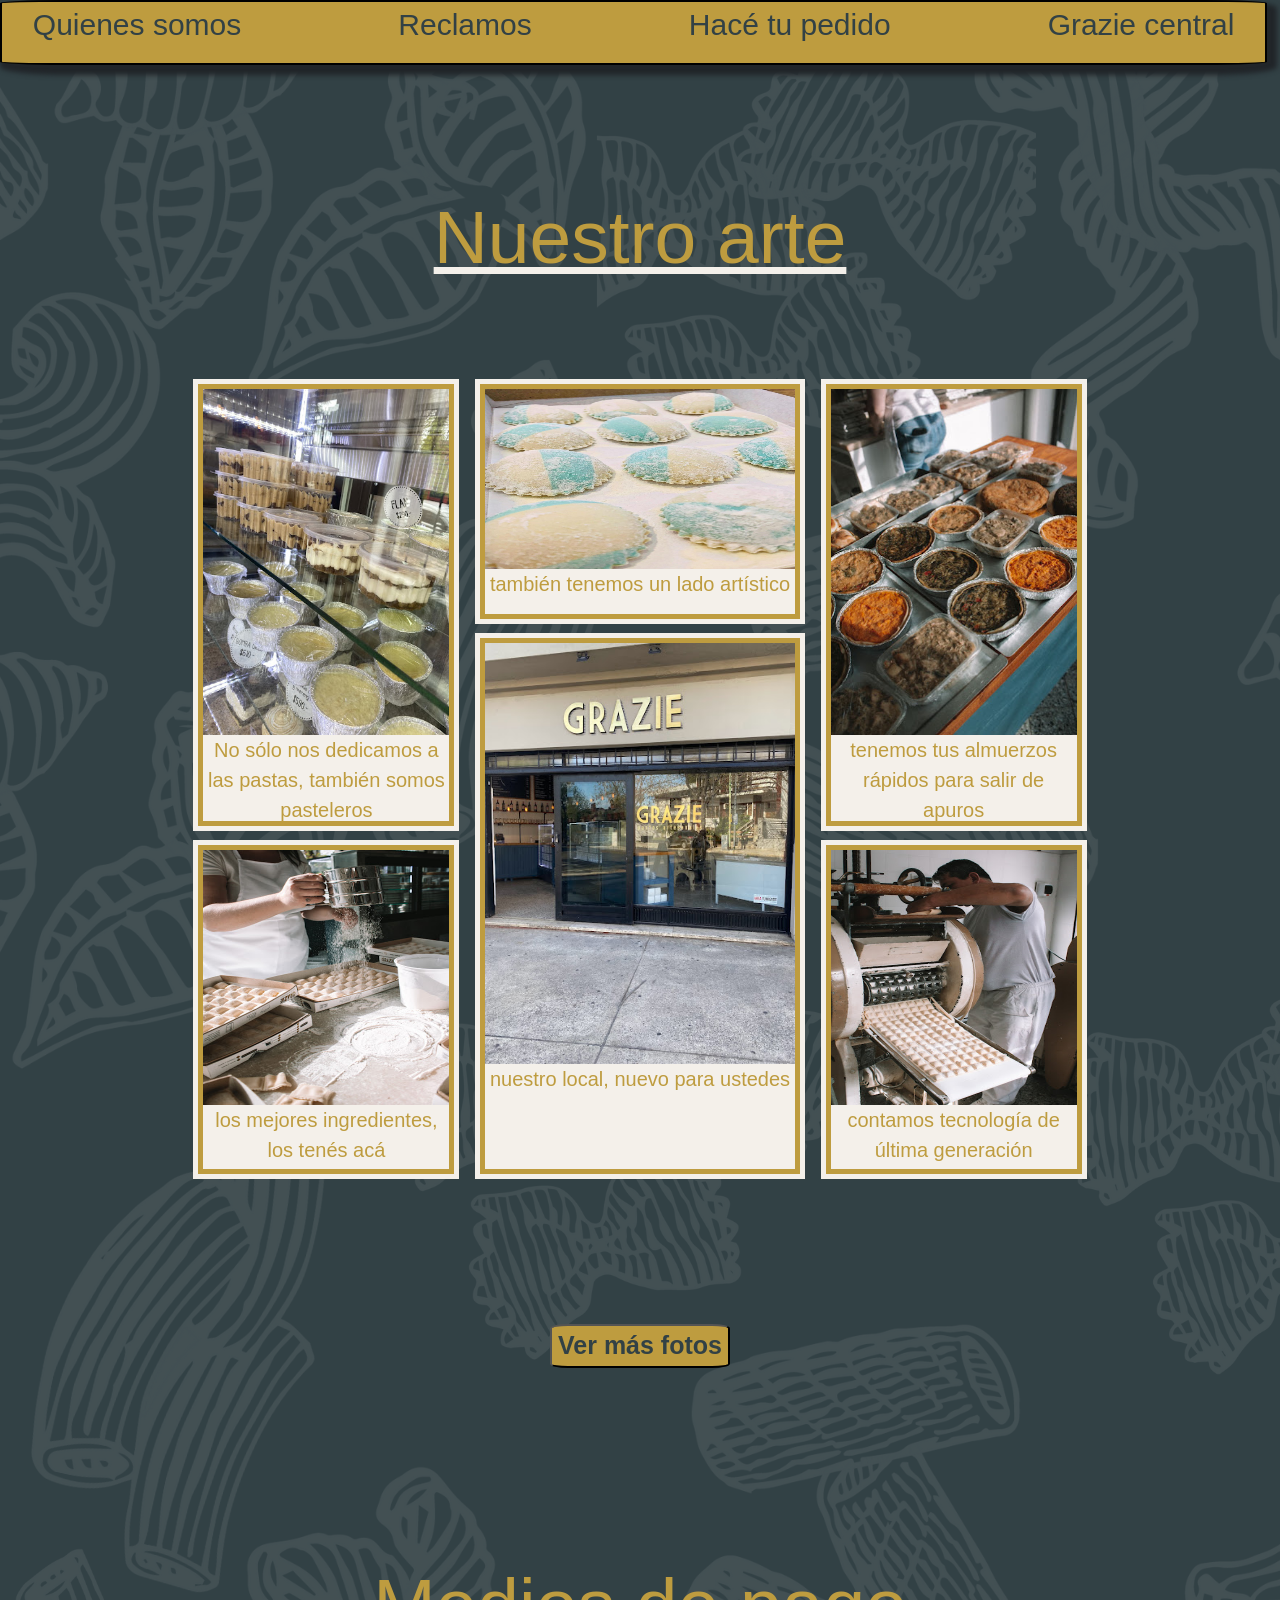
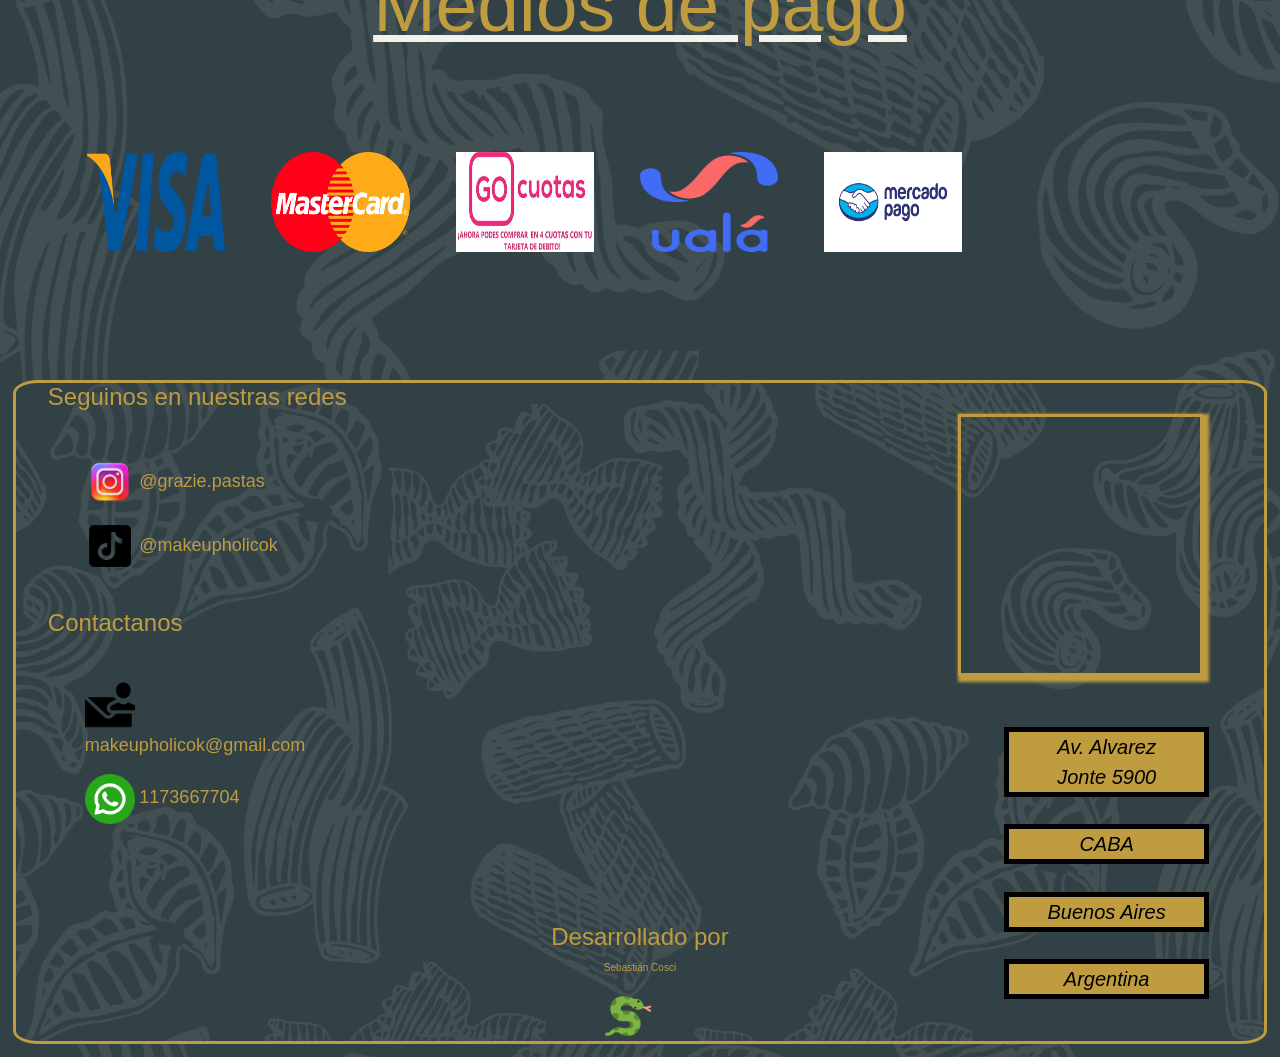
==== pages/galeria-desktop.html @ 0dcc18dc "mi primer repository" ====
<!DOCTYPE html>
<html lang="en">
<head>
    <meta charset="UTF-8">
    <meta http-equiv="X-UA-Compatible" content="IE=edge">
    <meta name="viewport" content="width=device-width, initial-scale=1.0">
    <title>Grazie Pastas - Galería</title>
    <link rel="icon" href="../assets/img/iconos/logo-grazie.png">
    <link href="https://cdn.jsdelivr.net/npm/bootstrap@5.3.0-alpha3/dist/css/bootstrap.min.css" rel="stylesheet" integrity="sha384-KK94CHFLLe+nY2dmCWGMq91rCGa5gtU4mk92HdvYe+M/SXH301p5ILy+dN9+nJOZ" crossorigin="anonymous">
    <link href="https://cdn.jsdelivr.net/npm/bootstrap@5.3.0-alpha3/dist/css/bootstrap.min.css" rel="stylesheet" integrity="sha384-KK94CHFLLe+nY2dmCWGMq91rCGa5gtU4mk92HdvYe+M/SXH301p5ILy+dN9+nJOZ" crossorigin="anonymous">
    <link rel="stylesheet" href="../ccs/style.css">


</head>
<body class="bodygaleria">
  
  <header class="headerindex-quienessomos">
    <nav>
      <ul>
        <li><a href="../index.html">Grazie central</a></li>
        <li><a href="./hace-tu-pedido-desktop.html">Hacé tu pedido</a></li>
        <li><a href="./reclamos-desktop.html">Reclamos</a></li>
        <li><a href="./quienes-somos-desktop.html">Quienes somos</a></li>
      </ul>
    </nav>
  </header> 

  <main class="galeriamain">
    <h1 class="arteh1">Nuestro arte</h1>
    <div class="grid-armado">
      <div class="postres bordegaleria">
        <img class="imggaleria" src="../assets/img/galeria/postres.jpeg" alt="postres">
        <p class="parrafogaleria">No sólo nos dedicamos a las pastas, también somos pasteleros</p>
      </div>
      <div class="raviolonesart bordegaleria">
        <img class="imggaleria" src="../assets/img/galeria/raviolones-galeria.jpg" alt="postres">
        <p class="parrafogaleria">también tenemos un lado artístico</p>
      </div>
      <div class="tartas bordegaleria">
        <img class="imggaleria" src="../assets/img/galeria/tartas.jpg" alt="postres">
        <p class="parrafogaleria">tenemos tus almuerzos rápidos para salir de apuros</p>
      </div>
      <div class="cristian bordegaleria">
        <img class="imggaleria" src="../assets/img/galeria/cristian-tirando-harina.jpeg" alt="postres">
        <p class="parrafogaleria">los mejores ingredientes, los tenés acá</p>
      </div>
      <div class="fabio bordegaleria">
        <img class="imggaleria" src="../assets/img/galeria/fabio-haciendo-pastas.jpeg" alt="postres">
        <p class="parrafogaleria">contamos tecnología de última generación</p>
      </div>
      <div class="grazielocal bordegaleria">
        <img  class="imggaleria" src="../assets/img/galeria/grazie-desde-fuera.jpg" alt="postres">
        <p class="parrafogaleria">nuestro local, nuevo para ustedes</p>
      </div>
    </div>
     
    <div class="centrarbotonfotos">
    <button class="butonverfotos" ><a class="mainruteobotona ancorefotos" href="https://www.instagram.com/grazie.pastas/">Ver más fotos</a></button>
  </div>
  </main>


  <section>  
      
    <h2 class="arteh1">Medios de pago</h2>
      <div class="grid-mediospago">
        <img  class="imgmediospago" src="../assets/img/logos/logo_visa.png" alt="logo_visa"><img class="imgmediospago" src="../assets/img/logos/logo_mastercard.png" alt="logo_mastercard"><img class="imgmediospago" src="../assets/img/logos/logo_gocuotas.png" alt="logo_go_cuotas"><img class="imgmediospago" src="../assets/img/logos/logo_uala.png" alt="logo_uala" ><img class="imgmediospago" src="../assets/img/logos/logo_mp.png" alt="logo mercado pago" >
      </div>

  </section>

  <footer class="footergaleria">       
    <ul>
      <li>
        <h3>Seguinos en nuestras redes</h3>
          <ul class="footerizquierda">
            <li class="li_seguinos_en_nuestras_redes"><a href="https://www.instagram.com/grazie.pastas/"><img src="../assets/img/iconos/icono_instagram.png" alt="icono_instagram" class="imagen_footer"><span>@grazie.pastas</span></a></li>
            <li class="li_seguinos_en_nuestras_redes"><a href="https://www.tiktok.com/@makeupholicok?lang=es"><img src="../assets/img/iconos/icono_tik_tok.png" alt="icono_tiktok" class="imagen_footer"><span>@makeupholicok</span></a></li>
          </ul>
        <h3>Contactanos</h3>
          <ul class="footerizquierda">
            <li class="li_seguinos_en_nuestras_redes"><a href="mailto:makeupholicok@gmail.com?
            subject=pedido20%Gratzie"><img src="../assets/img/iconos/icono_mail.png" alt="icono_mail" class="imagen_footer"><span>makeupholicok@gmail.com</span></a></li>
            <li class="li_seguinos_en_nuestras_redes"><a href="https://wa.me/message/TXIMUOTIRV6LC1"><img src="../assets/img/iconos/logo-whatsapp.png" alt="icono-whatsapp" class="imagen_footer"><span>1173667704</span></a></li>
          </ul>
      </li>

      <li> 
        <iframe src="https://www.google.com/maps/embed?pb=!1m18!1m12!1m3!1d3283.0412452170585!2d-58.518388684404286!3d-34.62839798045311!2m3!1f0!2f0!3f0!3m2!1i1024!2i768!4f13.1!3m3!1m2!1s0x95bcc831a6b6f81d%3A0x15c12f26b835dcab!2sGRAZIE%20Pastas%20y%20comidas%20listas!5e0!3m2!1ses!2sar!4v1679764789126!5m2!1ses!2sar"></iframe>
        <ul class="direccion">
          <li class="footerp"><span><i>Av. Alvarez Jonte 5900</i></span></li>
          <li class="footerp"><i>CABA</i></li>
          <li class="footerp"><i>Buenos Aires</i></li>
          <li class="footerp"><i>Argentina</i></li>
        </ul>
      </li>
    </ul>

   <div class="desarrolladopor">
    <h4>Desarrollado por</h4>
      <p>Sebastián Cosci</p>
      <img class="imagen_footer" src="../assets/img/iconos/icono_desarrollador.png" alt="Sebacab1096">
   </div>
 </footer>
 <script src="https://cdn.jsdelivr.net/npm/bootstrap@5.3.0-alpha3/dist/js/bootstrap.bundle.min.js" integrity="sha384-ENjdO4Dr2bkBIFxQpeoTz1HIcje39Wm4jDKdf19U8gI4ddQ3GYNS7NTKfAdVQSZe" crossorigin="anonymous"></script>
</body>
</html>
---- ccs/style.css ----
/****index******/

/*no entiendo porque me genero un margen de 8px al body... cuando yo en este archivo nunca lo puse... si me puede ayudar profe le agradezco.. le puse margin para que lo sobreescriba*/

body{
  margin: 0% 0% 0% 0%;}

/*estilo de header*/

.headerindex-quienessomos{
  background-color: #BE9C3F;
  border: solid black 2px;
  width: 99%;
  position: fixed;
  border-radius: 5%;
  box-shadow: 5px 5px 5px 5px;
  z-index: 4;}

/*armado barra de navegacion central*/

header nav ul{
  list-style: none;;
  display: flex;
  flex-wrap: wrap;
  flex-direction: row-reverse;
  justify-content: space-evenly;
  gap: 10%;
  padding-inline-start: 0px;}

/*modificación de fuente navegador*/

header nav ul li{
  font-size: 30px;}


/*Modificación botones de navegador*/

header nav ul li a{
  text-decoration: none;
  font-family: 'Trebuchet MS', 'Lucida Sans Unicode', 'Lucida Grande', 'Lucida Sans', Arial, sans-serif;
  color: #324145;}

  header nav ul li a:hover{
    color: #f4f0ea;}

/*fondo del logo grazie y hace tu pedido*/

.mainindex{
  background-image: url(../assets/img/fondos/fondo-index-logo-grazie.png);
  background-size:cover;
  height: 100%;
  width: 100%;
  padding-bottom: 1%;}

/*div para poder alinear el logo de marca*/
  
.div-imagen-grazie{
  display: flex;
  flex-direction: row;
  justify-content: center;}

/*logo central de index Grazie*/

.imagen-grazie{
  width: 50%;
  height: 1000px;}

/*div para poder usar flex en el boton de hace tu pedido*/

.botonhacetupedidodiv{
  display: flex;
  justify-content: center;}
      
/*boton de fondo mostaza de hace tu pedido*/

.mainruteoboton {
  background-color: #BE9C3F;
  border-radius: 1cm;
  font-size: 25px;
  box-shadow: 5px 5px 5px 5px;
  font-family: 'Trebuchet MS', 'Lucida Sans Unicode', 'Lucida Grande', 'Lucida Sans', Arial, sans-serif;
  padding: 1% 1% 1% 1%;}

 
/*ancore de toca aqui para hacer tu pedido*/

.mainruteobotona{
  color: #324145;
  text-decoration: none;}

/*div para poder alinear con display el boton de whatsapp*/

.divwhatsapp{  
  display:flex;
  justify-content: left;;}
  
/*boton de fondo mostaza que contiene el ruteo a whatsapp*/

.whatsappboton{
  border-radius: 100%;
  border-color: #f4f0ea;
  border: 1% 1% 1% 1%;
  color: black;
  background-color: #BE9C3F;
  box-shadow: 5px 5px 5px 5px;}

/*ruteo que lleva a whatsapp ancore*/

.maindivwhatsappbuttona{
  text-decoration: none;
  color: black;
  font-family: 'Trebuchet MS', 'Lucida Sans Unicode', 'Lucida Grande', 'Lucida Sans', Arial, sans-serif;
  font-size: 40px;}

/*logo whatsapp dentro de boton*/

.logowhatsapp{
  width: 90px;
  height: 90px;}

/*fondo section nuestras especialidades*/

.sectionnuestrasespecialidades{
 background-image: url(../assets/img/fondos/fondo_index_2.png);
  background-size: cover;}

/*Div para poder usar flex en h1 nuestras especialidades*/

.divnuestrasespecialidades{
  align-items: center;
  justify-content: center;
  display: flex;}

/*Titulo h1 de nuestras especialidades*/

.nuestrasespecialidadesh1{  
  background-color: #324145;
  color: #BE9C3F;
  padding: 0.5% 0.5% 0.5% 0.5%;
  border-radius: 1cm;
  box-shadow: 5px 5px 5px 5px;
  font-size: 50px;
  font-family: 'Trebuchet MS', 'Lucida Sans Unicode', 'Lucida Grande', 'Lucida Sans', Arial, sans-serif;}

/* Div para usar el flex en las listas y que queden espaciadas*/ 


.prod1{
  grid-area: tagl;
  background-image: url(../assets/img/hace-tu-pedido-imagenes/fondo-tagliatelle.png);
  background-size: cover;}

.prod2{
  grid-area: fettuc;
  background-image: url(../assets/img/hace-tu-pedido-imagenes/fondo_fetuccini.png);
  background-size: cover;}

.prod3{
  grid-area: sorren;
  background-image: url(../assets/img/hace-tu-pedido-imagenes/fondo-sorrento.png);
  background-size: cover;}

.prod4{
  grid-area: macch;
  background-image: url(../assets/img/hace-tu-pedido-imagenes/fondo_maccheroni.png);
  background-size: cover;}

.prod5{
  grid-area: gnoc;
  background-image: url(../assets/img/hace-tu-pedido-imagenes/fondo-noquis.png);
  background-size: cover;}

.prod6{
  grid-area: lasg;
  background-image: url(../assets/img/hace-tu-pedido-imagenes/fondo-lasagna.png);
  background-size: cover;}

.prod7{
  grid-area: raviol2;
  background-image: url(../assets/img/hace-tu-pedido-imagenes/fondo-ravioles.png);
  background-size: cover;}

.prod8{
  grid-area: cannel;
  background-image: url(../assets/img/hace-tu-pedido-imagenes/fondo_canelones.png);
  background-size: cover;}

.prod9{
  grid-area: raviol3;
  background-image: url(../assets/img/hace-tu-pedido-imagenes/fondo-raviolone.png);
  background-size: cover;}

.prod10{
  grid-area: fussil;
  background-image: url(../assets/img/hace-tu-pedido-imagenes/fondo_fusilli.png);
  background-size: cover;}

.listasnuestrasespecialidades{
  display:grid;
  grid-template-areas:
  "tagl lasg"
  "fettuc raviol2"
  "sorren cannel"
  "macch raviol3"
  "gnoc fussil";
  column-gap: 10%;
  grid-template-rows: 20% 20% 20% 20% 20%;
  grid-template-columns: 25% 25%;
  justify-content: space-evenly;}


/*cajitas con cada producto de fondo blanca*/

.productesp{
  background-color: #f4f0ea;
  margin: 10%;
  border-radius: 5%;
  box-shadow: black 5px 5px 5px 5px;
  align-items: center;
  text-align: center;}

.spanproductosindex{
  font-family: 'Trebuchet MS', 'Lucida Sans Unicode', 'Lucida Grande', 'Lucida Sans', Arial, sans-serif;
  font-size: 40px;
  color: #f4f0ea;
  -webkit-text-stroke: 2px black;}

/*formato de las imagenes de los recuadros blancos*/

.imgespecialidades{
  border-radius: 100%;
  width: 30%;
  height: 100%;
  margin-left: 5%;}

/*texto de hacemos pastas, debajo de recuadros blancos*/

.hacemospastas{
  font-family: 'Trebuchet MS', 'Lucida Sans Unicode', 'Lucida Grande', 'Lucida Sans', Arial, sans-serif;
  font-size: 32px;
  text-align: center;
  padding-bottom: 100px;
  margin-block-end: 0;}

/*fondo de section hacer pastas como en casa*/

.sectionhacerpastascomoencasa{
  background-image: url(../assets/img/fondos/fideos-de-fondo.png);
  background-size: cover;}

/*div para poder centrar h2 hacer pastas como en casa*/

.divpastascomoencasa{
  display: flex;
  justify-content: center;}

/*h2 hacer pastas como en casa*/

.hacerpastascomoencasah2{
  font-family: 'Trebuchet MS', 'Lucida Sans Unicode', 'Lucida Grande', 'Lucida Sans', Arial, sans-serif;
  font-size: 50px;
  color: #324145;}

/*div para poder usar flex en el texto*/

.divpcomoencasa{
  display: flex;
  justify-content: center;
  align-items: center;
  padding-top: 200px;
  padding-bottom: 200px;}

/*texto h2 de hacer pastas como en casa*/

.pcomoencasa{
  text-align: center;
  color: #324145;
  font-size: 45px;
  width: 50%;
  font-family: 'Trebuchet MS', 'Lucida Sans Unicode', 'Lucida Grande', 'Lucida Sans', Arial, sans-serif;
  border: solid;
  border-color: #324145;
  box-shadow: 3px 3px 3px 3px ;
  background-color: #f4f0ea;}

/*fondo footer*/

footer{
  background-image: url(../assets/img/fondos/fondo-index-logo-grazie.png);
  background-size: cover;
  font-family: 'Trebuchet MS', 'Lucida Sans Unicode', 'Lucida Grande', 'Lucida Sans', Arial, sans-serif;
  color: #BE9C3F;}
  
/*ul creada para poner en bloque los dos sectores (izquierda y derecha) del footer*/

footer ul{
  display: flex;
  justify-content: space-between;}


  /*Titulo de seguinos en nuestras redes y contactanos*/

footer ul li h3 {
  font-size: 24px;}

/*lista para poder sacar el formato de los dos lados, izquierda y derecha*/
  
footer ul{
  list-style: none;
  margin-top: 0%;}

/*formato de iconos de redes sociales*/

.imagen_footer{
  width: 50px;
  height: 50px;
  margin-right: 2%;}

/*Formato a los ancore de las redes sociales*/

footer ul li ul li a{
  text-decoration: none;
  color: #BE9C3F;
  font-family: 'Trebuchet MS', 'Lucida Sans Unicode', 'Lucida Grande', 'Lucida Sans', Arial, sans-serif;
  font-size: 18px;}

/*formato a lista seguinos en nuestras redes, y contactanos para poner en columna ambos li de cada uno*/

.footerizquierda{
  display: flex;
  flex-direction: column;
  padding: 10%;}

/*margenes de listado lado izquierdo footer*/

.li_seguinos_en_nuestras_redes{
  margin: 3%;}



/*ul para agrupar en columna la direccion del footer*/

.direccion{
  display: flex;
  flex-direction: column;
  justify-content: space-evenly;
  margin-top: 10%;}


 
/*direccion del local en footer*/

  .footerp{
  background-color: #BE9C3F;
  color: black;
  font-size: 20px;
  border: solid;
  border-color: black;
  border-width: 5px;
  margin: 5% 5% 5% 5%;
  text-align: center;
  padding-left: 10%;
  padding-right:10%;
  margin-right: 20%;}

/*iframe del mapa del negocio*/

iframe{
  width: 80%;
  height: 50%;
  border-color: #BE9C3F;
  border: solid;
  box-shadow: #BE9C3F 3px 3px 3px 3px;
  margin-top: 10%;}

/*parte de desarrollador*/
  
.desarrolladopor{
  text-align: center;
  font-size: 10px;}



/************hace-tu-pedido************/

/*fondo pagina*/

#bodyhacetupedido{
  background-image: url(../assets/img/fondos/fondo_hace_tu_pedido.png);
  background-size: cover;}

/*agregar padding para que no tape el header fixed*/

.main-hace-tu-pedido{
  padding-top: 5%;}

/*formato buscador producto*/

.search{
  width: 99%;
  border: solid #324145;}

/*div para poder darle formato flex a  boton inicio*/

.botoninicio{
  display: flex;
  flex-direction: column;
  align-items: end;
  margin-top: 2%;}

/*formato boton volver a inicio*/

.volverainiciobuton{
  background-color: #BE9C3F;
  border: none;
  border-radius: 10%;
  margin-bottom: 1%;
  box-shadow: 2px 2px 2px 2px;}

/*formato del texto del boton volver a inicio*/

.avolverainiciobuton{
  text-decoration: none;
  color: #f4f0ea;
  font-family: 'Trebuchet MS', 'Lucida Sans Unicode', 'Lucida Grande', 'Lucida Sans', Arial, sans-serif;
  font-size: 15px;}


.avolverainiciobuton:hover{
    color: #324145;}

/*formato boton ver carrito*/

.vercarrito{
  background-color: #324145;
  padding: 2% 2% 2% 2%;
  border: solid #f4f0ea;
  box-shadow: 2px 2px 2px 2px;
  border-radius: 2%;
  margin-right: 0.1%;
  position: fixed;
  margin-top: 2%;
  z-index: 4;}

/*formato del texto del boton ver carrito*/

.letrascarrito{
  text-decoration: none;
  color: #f4f0ea;
  font-family: 'Trebuchet MS', 'Lucida Sans Unicode', 'Lucida Grande', 'Lucida Sans', Arial, sans-serif;
  font-size: 15px;}

.letrascarrito:hover{
  color: black;}

/*div para dar display center*/

.centrah1-hacetupedido{
  display: flex;
  justify-content: center;}

/*formato del titulo de la categoria*/

.h1-hace-tu-pedido{
  font-size: 75px;
  font-family: "Enriqueta",sans-serif;
  color: #f4f0ea;
  line-height: 180%;
  -webkit-font-smoothing: antialiased;
  text-decoration-line: underline;
  text-decoration-color: #BE9C3F;}


/*formato partes de la tarjeta producto*/

.imagen-gnochi{
  height: 230px;
  width: 100%;}

  
.h3product{
  font-size: 25px;
  text-align: center;
  grid-area: titulopasta;}


.cantidad{
  justify-self: start;
  border: 0px;
  grid-area: cantrelleno;}

.formproducto{
  height: 110px;
  grid-area: cantidadkg;}


/*display grid para ubicar las pastas*/

.gnocchiproducto{
  grid-area: gnocchi;}

.tagliateleproducto{
  grid-area: tagliatele;}

.sorrentinosproducto{
  grid-area: sorrentinos;}

.lasagnaproducto{
  grid-area: lasagna;}

.canelloniproducto{
  grid-area: canelloni;}

.ravioliproducto{
  grid-area: ravioli;}

.ravioloneproducto{
  grid-area: raviolone;}

.macaronsproducto{
  grid-area: macarons;}

.mostacholesproducto{
  grid-area: maccheronni;}

.fetuccineproducto{
  grid-area: fetuccine;}


/*display grid para el cuerpo del body del producto*/

.card-body1{
  display: grid;
  grid-template-areas: 
  "titulopasta"
  "cantidadkg"
  "cantrelleno"
  "botonagregar";
  grid-template-rows: 15% 35% 20% 30%;}

/*armado grid productos*/

.nuestraspastassector{
  display: grid;
  grid-template-areas:
  "tagliatele ravioli raviolone gnocchi sorrentinos"
  "canelloni macarons maccheronni fetuccine lasagna";
  row-gap: 5%;
  justify-content:space-evenly;
  grid-template-rows: 500px 500px;
  height: 1200px;
  margin-left: 2%;}


/*formato de las opciones de la seccion de masa o relleno*/

.inputhacetupedido{
  font-family: "Enriqueta",sans-serif;}


.inputhacetupedido:hover{
  background-color: #BE9C3F;
  opacity: 1px;}



/*formato del redondel del recuadro de cantidad*/

.selector{
  color: #324145;
  background-color: #BE9C3F;
  font-family: 'Trebuchet MS', 'Lucida Sans Unicode', 'Lucida Grande', 'Lucida Sans', Arial, sans-serif;}

  
/*formato a las tarjetas de productos*/

/*ancho de la caja productos*/

.tamprodcaja{
  width: 85%;}

.tipodemasa{
  justify-self: center;
  border:0px;
  font-size: 14px;}


/*div para centrar agregar carrito*/

.centraragregarcarrito{
  display: flex;
  justify-content: center;
  grid-area: botonagregar;}

/*formato boton agregar productos al carrito*/

.agregarcarrito{
  font-family: 'Trebuchet MS', 'Lucida Sans Unicode', 'Lucida Grande', 'Lucida Sans', Arial, sans-serif;
  font-size: 20px;
  color: #f4f0ea;
  background-color: #324145;
  height: 50%;
  justify-self: center;
  align-self: end;
  border-radius: 4%;}

.agregarcarrito:hover{
  color: 20px #f4f0ea;
  box-shadow: 0 0 20px #324145;
  box-shadow: 0 0 50px #324145;
  box-shadow: 0 0 85px #324145;
  box-shadow: 0 0 125px #324145;}




/*formato de las legend en menu desplegable*/

.legend{
  font-size: 20px;
  color: #324145;
  font-family: 'Trebuchet MS', 'Lucida Sans Unicode', 'Lucida Grande', 'Lucida Sans', Arial, sans-serif;
  justify-self: center;
  -webkit-text-stroke: black 0.5px;
  text-decoration-line: underline;
  text-decoration-color: #324145;
  margin-bottom: 5%;}

/*sacar bordes al fieldset de los form*/

.fieldset{
  border: 0;}

/*separarh2*/

.separarh2{
  margin-top: 5%;}


/*formato del menu seleccion masa-relleno*/

.inputhacetupedido{
  color: #324145;
  font-family: 'Trebuchet MS', 'Lucida Sans Unicode', 'Lucida Grande', 'Lucida Sans', Arial, sans-serif;
  font-size: 12px;}

/*armado grid sector pastas*/

.nuestrassalsassector{
  display: grid;
  grid-template-areas:
  "scarparo tuco rosa pesto bolognesa";
  justify-content:space-evenly;
  grid-template-rows: 400px;
  height: 650px;
  margin-left: 2%;}

.cantidad2{
  margin-bottom: 10%;}


/*nombre areas*/


.scarparoprod{
  grid-area: scarparo;}

.tucoprod{
  grid-area: tuco;}

.rosaprod{
  grid-area: rosa;}

.pestoprod{
  grid-area: pesto;}

.bolognesaprod{
  grid-area: bolognesa;}



/*formato flex para centrar boton iniciar compra*/

.sectioninicicarcompra{
  display: flex;
  justify-content: center;
  margin-top: 10%;}

/*iniciar compra button final de pagina*/

.iniciarcomprabuton{
  background-color: #BE9C3F;
  border-radius: 2px;
  box-shadow: 3px 3px 3px 3px;
  font-size: 35px;
  font-family: 'Trebuchet MS', 'Lucida Sans Unicode', 'Lucida Grande', 'Lucida Sans', Arial, sans-serif;
  margin-bottom: 3%;}

.iniciarcomprabuton:hover{
  background-color: #324145;}

/*formato texto iniciar compra*/

.textoiniciarcompra{
  text-decoration: none;
  color: black;}


/******reclamos****/

/*fondo del body*/

.bodyreclamos{
  background-image: url(../assets/img/fondos/fondo_hace_tu_pedido.png);}

/*ubicacion del section*/

.sectionreclamo{
  display: flex;
  justify-content: end;}

/*margen carrito para no tapar header*/

.margincarrito{
  margin-top: 15%;}

/*centrar items de importante*/

.importante-reclamo{
  display: flex;
  flex-direction: column;
  align-items: center;
  margin-top: 10%;}

/*formato del texto importante*/

.textoimportante{
  font-family: "Enriqueta",sans-serif ;
  font-size: 20px;
  color: #f4f0ea;}

/*formato del formulario*/

.formularioreclamo{
  font-family:  "Enriqueta",sans-serif;
  color: #f4f0ea;
  font-size: 20px;
  display: flex;
  flex-direction: column;
  align-items: center;
  margin-top: 5%;}

/*borde del formulario*/

.fieldset2{
  border: none;
  width: 70%;}


/*formato del legend completa tus datos*/

.completardatos{
  text-align: center;
  text-decoration: underline double #BE9C3F;
  font-size: 45px;
  margin-bottom: 5%;}

/*formato de los titulos del form*/

.formulariolabel{
  text-decoration: underline  #324145;
  font-size: 30px;}

/*formato de area relleno form*/

.tamañoforminput{
  width: 100%;
  height: 25px;}

.tamañoforminput2{
    width: 100%;
    height: 200px;}

/****galeria****/


.bodygaleria{
  background-image: url(../assets/img/fondos/fondo-index-logo-grazie.png);}

/*margenh1 arte*/

.arteh1{
  font-family: 'Trebuchet MS', 'Lucida Sans Unicode', 'Lucida Grande', 'Lucida Sans', Arial, sans-serif ;
  font-size: 45px;
  color: #BE9C3F;
  padding-top: 15%;
  text-align: center;
  margin-bottom: 8%;
  text-decoration: underline solid #f4f0ea;
  font-size: 75px;}

/*armado grid*/

.grid-armado{
  display: grid;
  grid-template-areas:
  "postres ravio tartas"
  "postres grazielocal tartas"
  "cristian grazielocal fabio";
  grid-template-rows: 25% 20% 35%;
  grid-template-columns: 20% 25% 20%;
  row-gap: 2%;
  column-gap: 2%;
  justify-content: center;}
  
/*nombres de los grid*/

.postres{
  grid-area: postres;}

.raviolonesart{
  grid-area: ravio;}

.tartas{
  grid-area: tartas;}

.cristian{
  grid-area: cristian;}

.fabio{
  grid-area: fabio;}

.grazielocal{
  grid-area: grazielocal;}

/*formato imagenes de la galeria*/

.imggaleria{
  width: 100%;
  height: 80%;
}

/*parrafo de las imagenes*/

.parrafogaleria{
  font-family: "Enriqueta",sans-serif;
  font-size: 20px;
  color: #BE9C3F;
  text-align: center;}

/*bordes y formato de los div de cada foto y p*/

.bordegaleria{
  border: #BE9C3F solid 5px;
  outline: solid 5px #f4f0ea;
  background-color: #f4f0ea;}

/*formato de las imagenes medios pago div*/

.grid-mediospago{
  margin-left: 5%;
  margin-right: 5%;
  margin-bottom: 10%;}


/*formato img medios pago*/

.imgmediospago{
  width:12%;
  height:100px;
  margin-left: 2%;
  margin-right: 2%;}

/*variacion footer galeria*/

.footergaleria{
  margin: 1% 1% 1% 1%;
  border: #BE9C3F solid;
  border: 5px 5px 5px 5px;
  border-radius: 2%;}

/*formato buton  a ver fotos*/

.centrarbotonfotos{
  display: flex;
  justify-content: center;  }


.butonverfotos{
  background-color: #BE9C3F;
  justify-self: center;
  border-radius: 10%;}

.butonverfotos:hover{
  background-color: #f4f0ea;}

/*formato ancore adicional a ver fotos*/

.ancorefotos{
  font-family: "Enriqueta",sans-serif;
  font-weight: bold;
  font-size: 25px;
  color: #324145;}

/****quienes-somos****/

.bodyquienes-somos{
  background-image: url(../assets/img/fondos/fondo-index-logo-grazie.png);}


/*formato grid al main*/

.grid-main{
  display: grid;
  grid-template-areas: 
  "imagen titulo"
  "imagen parrafo";
  grid-template-rows: 30% 70%;
  grid-template-columns: 30% 70%;
  margin-left: 3%;
  margin-right: 3%;}


/*formato nosotros h1*/

.nosotrosh1{
  color: #BE9C3F;
  font-family: Arial, Helvetica, sans-serif;
  text-align: center;
  font-size: 55px;
  grid-area: titulo;}

/*formato pnostros*/

.parrafonostros{
  text-align: justify;
  color: #BE9C3F;
  font-family: 'Trebuchet MS', 'Lucida Sans Unicode', 'Lucida Grande', 'Lucida Sans', Arial, sans-serif;
  font-size: 25px;
  grid-area: parrafo;
  border-width: 5px;
  border-style: solid;
  border-color: #BE9C3F;
  padding: 0% 1% 0% 2%;}

/*formato imgpnosotros*/

.imgparrafo{
  width: 80%;
  height: 80%;
  grid-area: imagen;
  align-self: center;}

/*formato de las 4 imagenes*/

.grid-section-fotos{
  display: grid;
  grid-template-areas:
  "img1 img2 img3 img4";
  grid-template-columns: 20% 20% 20% 20%;
  justify-content: space-evenly;
  margin-left: 5%;
  margin-top: 10%;
  margin-right: 5%;}

.imgdenosotros{
  border: #BE9C3F solid 5px;
  outline: solid 5px #f4f0ea;
  width: 80%;
  height: 100%;}

.img1{
  grid-area: img1;}

.img2{
  grid-area: img2;}
  
.img3{
  grid-area: img3;}

.img4{
  grid-area: img4;}
  

/*parte queres trabajar con nosotros*/

.section2quienes{
  margin-top: 10%;
  display: flex;
  flex-direction: column;
  align-items: center;
  margin-bottom: 10%;}


.trabnos{
  font-family: 'Trebuchet MS', 'Lucida Sans Unicode', 'Lucida Grande', 'Lucida Sans', Arial, sans-serif;
  color: black;
  font-size: 25px;
  text-decoration: underline black solid;}

.enviarcv{
  color: #BE9C3F;
  margin-top: 1%;
  font-family: 'Trebuchet MS', 'Lucida Sans Unicode', 'Lucida Grande', 'Lucida Sans', Arial, sans-serif;
  font-size: 20px;
  text-decoration: none;}

.enviarcv:hover{
  color: #f4f0ea;}

.imgmail{
  width: 50px;
  height: 50px;
  margin-top: 1%;}

/*parte responsive del index y generales*/


@media (max-width: 480px) {

/****index****/

/*formato footer*/


footer ul li h3{
  font-size: 10px;}

.li_seguinos_en_nuestras_redes{
  font-size: 7px;}

.flexiframe{
  display: flex;
  justify-content: end;
  margin-right: 10%;}

/*parte del logo*/

.imagen-grazie{
  width: 75%;
  height: 100%;}

/*parte de hace tu pedido*/ 

.botonhacetupedidodiv{
  padding: 0.5% 0.5% 0.5% 0.5%;}

.mainruteobotona{
  font-size: 14px;}

/*parte boton whatsapp*/

.divwhatsapp{
  margin-bottom: 2%;}

.logowhatsapp{
  width: 20px;
  height: 20px;}

footer ul {
  padding-inline-start: 2%;}

.footerp{
  font-size: 10px;
  border-width: 2px;}

.desarrolladopor{
  font-size: 7px;}

/*nuestras especialidades sector*/

.nuestrasespecialidadesh1{
  font-size: 30px;}

.listasnuestrasespecialidades{
  display:grid;
  grid-template-areas:
  "tagl"
  "lasg"
  "fettuc"
  "raviol2"
  "sorren"
  "cannel"
  "macch"
  "raviol3"
  "gnoc"
  "fussil";
  grid-template-rows: 10% 10% 10% 10% 10% 10% 10% 10% 10% 10%;
  grid-template-columns: 50% ;
  justify-content: center;}

.spanproductosindex{
  font-size: 20px;}


.hacemospastas{
  font-size: 15px;}


/*sector de pastas como en casa*/

.hacerpastascomoencasah2{
  font-size: 30px;}

.divpcomoencasa{
  padding-top: 2%;}

.pcomoencasa{
  font-size: 20px;}


/****reclamos****/

header nav ul li{
  font-size: 12px;}

.letrascarrito{
  font-size: 8px;}

.imgreclamocarrito{
  width: 10px;
  height: 10px;}

.h1-hace-tu-pedido{
  font-size: 26px;}

.textoimportante{
  font-size: 14px;
  margin: 0% 20% 0% 20%;
  text-align: justify;}

.vercarrito{
  box-shadow: 0.5px 0.5px 0.5px 0.5px;}

.completardatos{
  font-size: 20px;}

.formulariolabel{
  font-size: 14px;}

.tamañoforminput{
  height:20px;}

.tamañoforminput2{
  height: 60px;}

.max300{
  font-size: 10px;}

.iniciarcomprabuton{
  font-size: 20px;}

.spanfooter{
  font-size: 8px;}

.imagen_footer{
  width: 10px;
  height: 10px;}

iframe{
  width: 100px;
  height: 100px;}



}
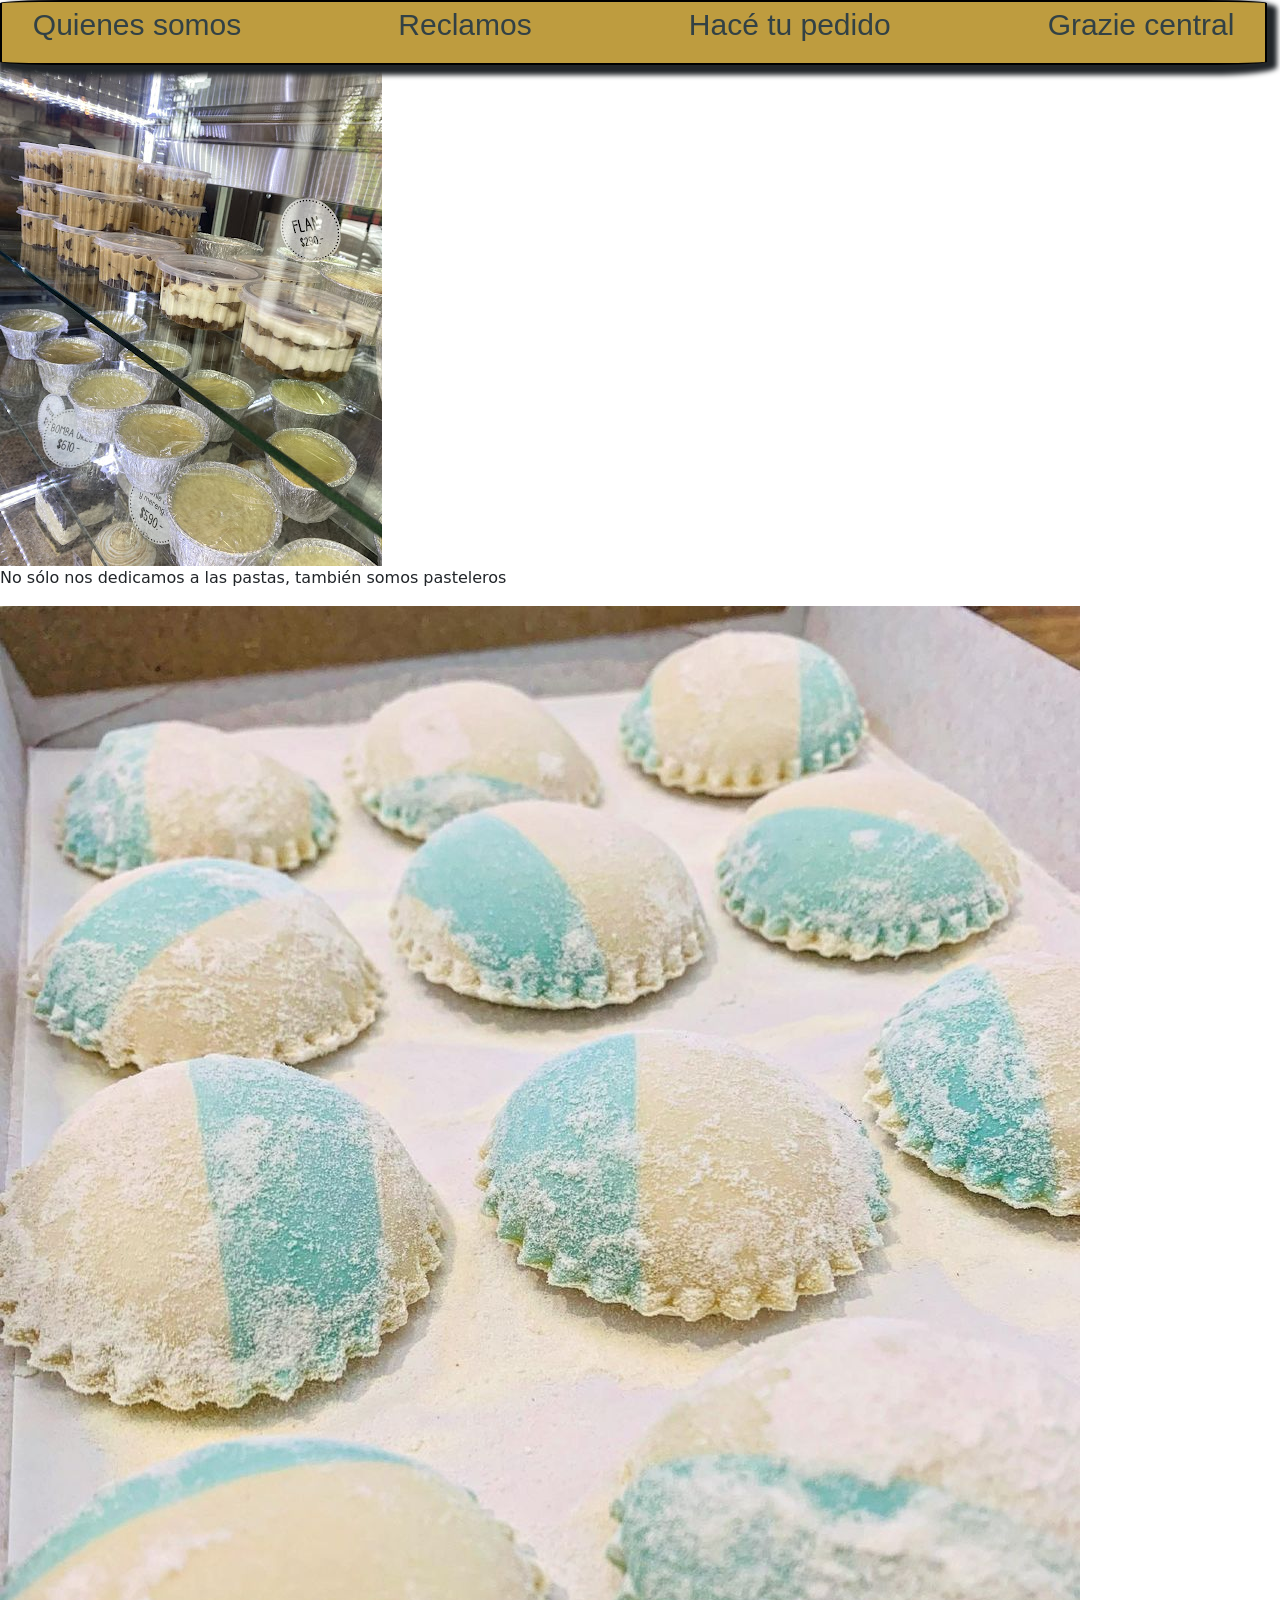
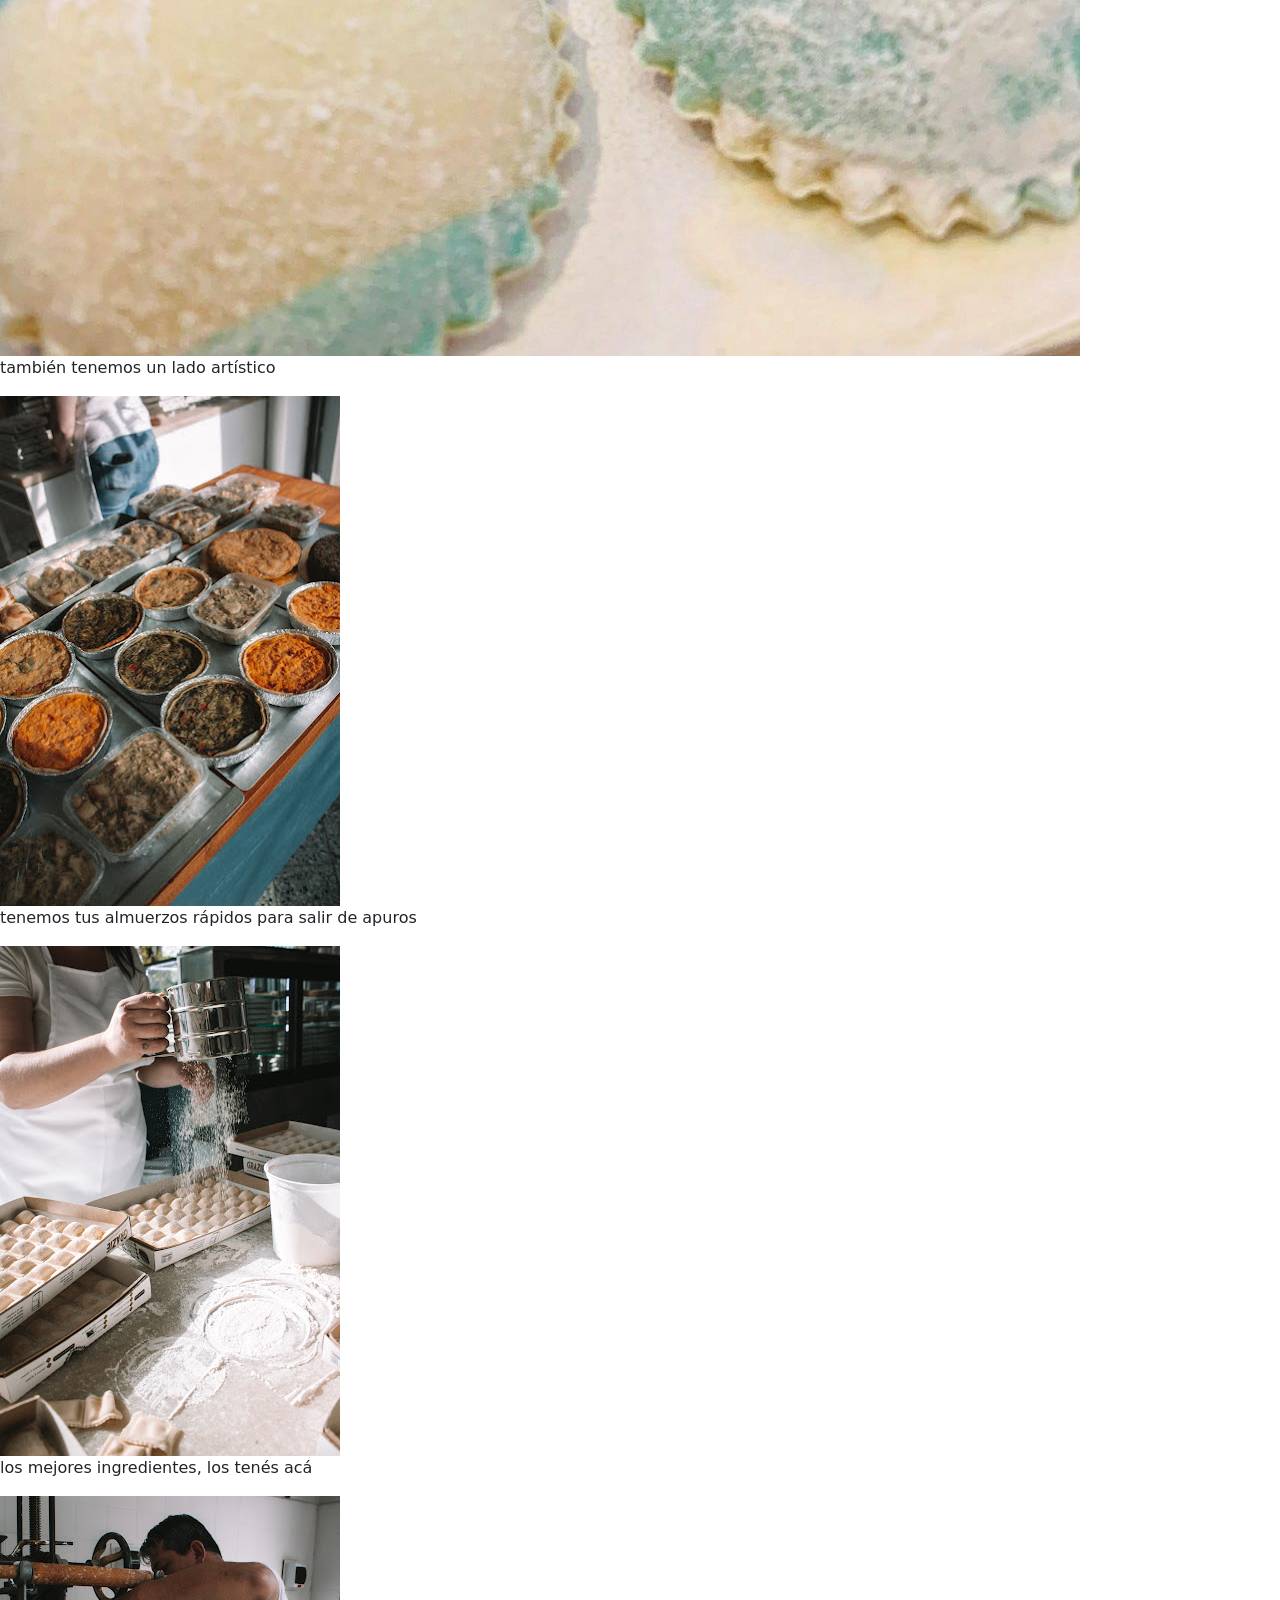
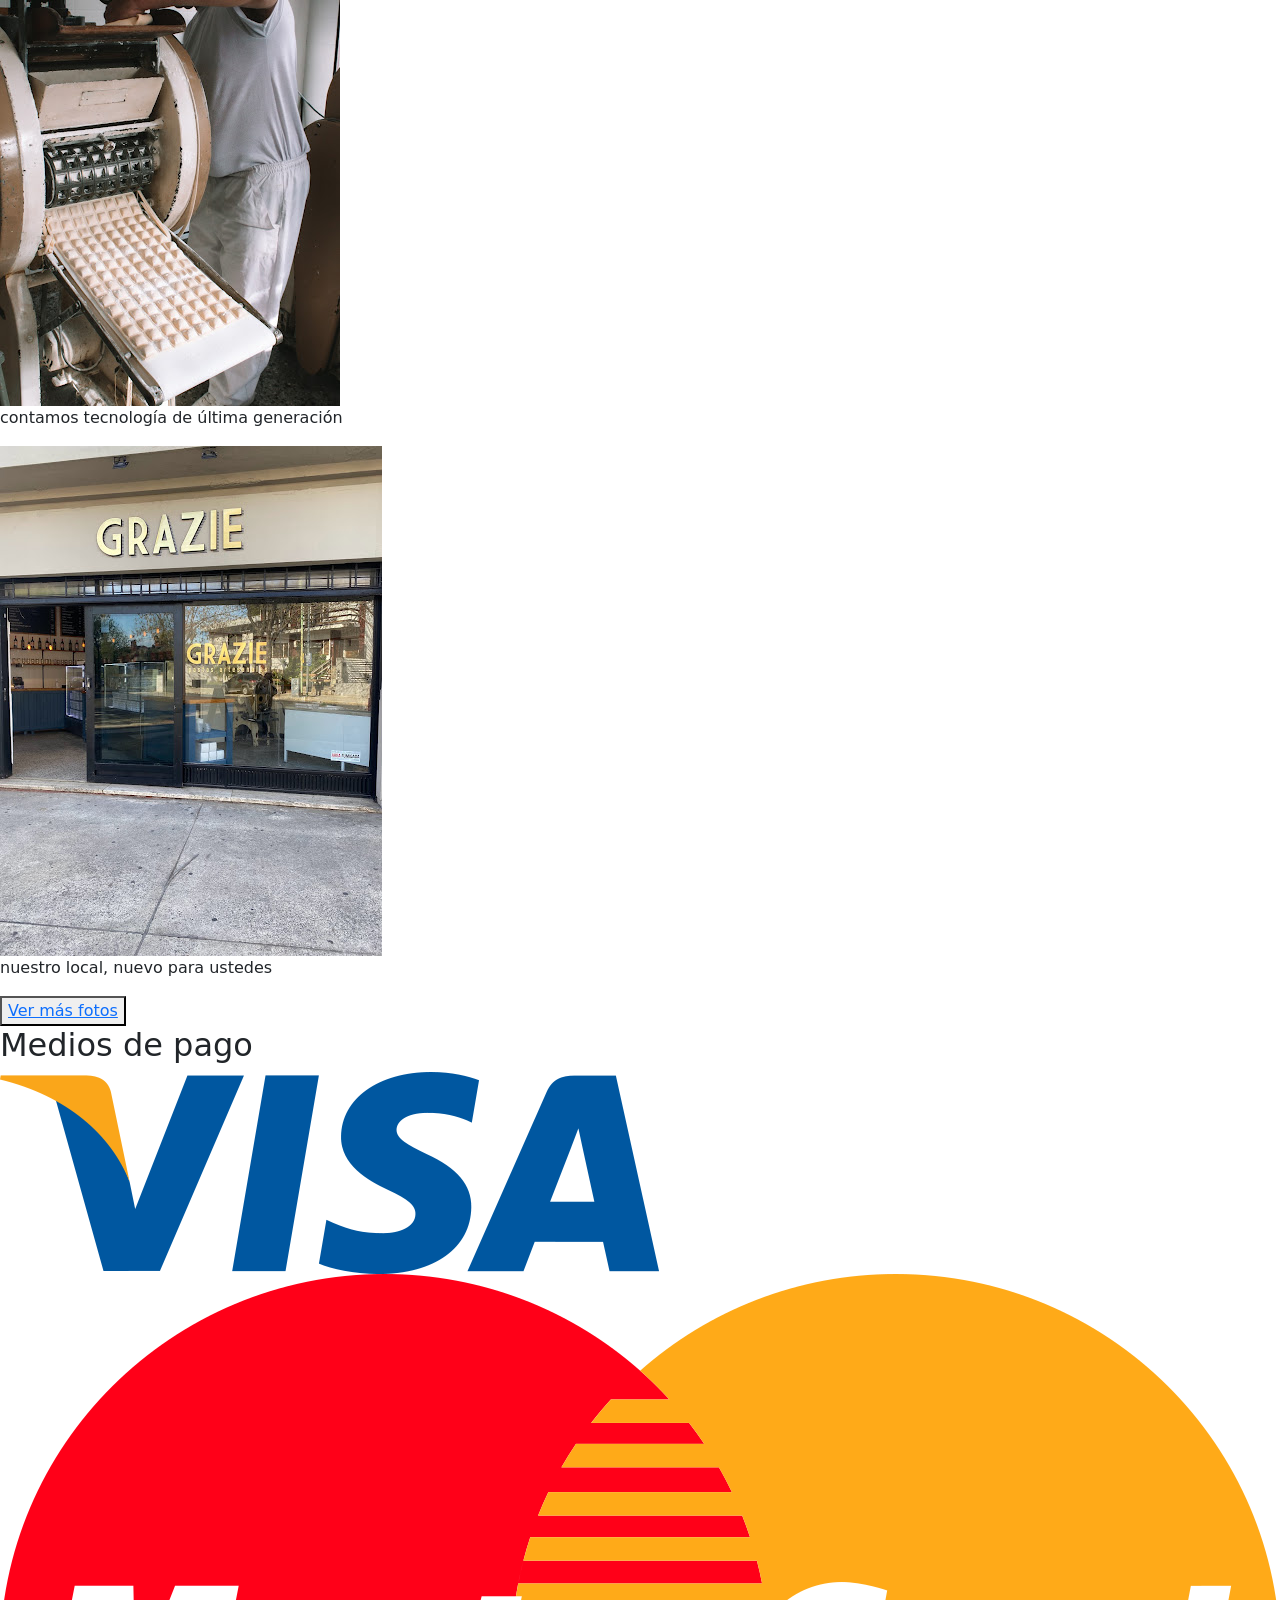
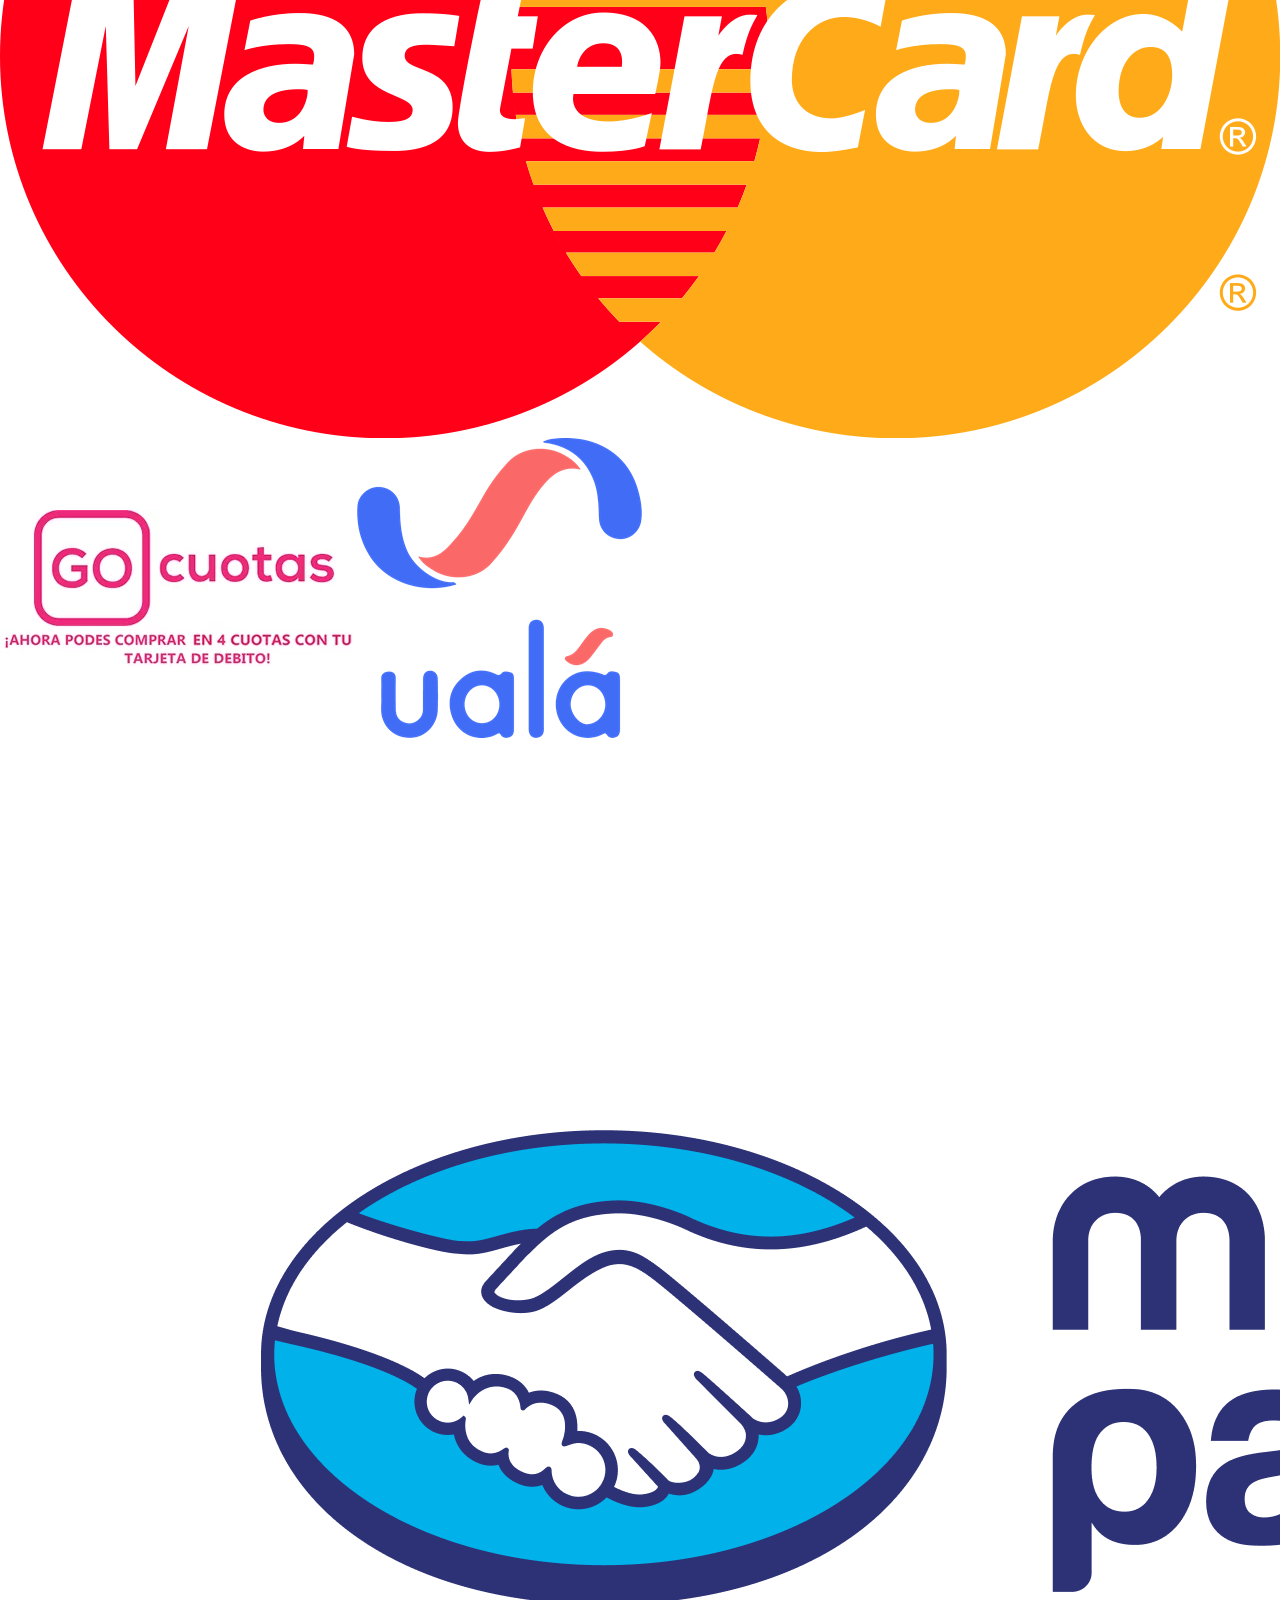
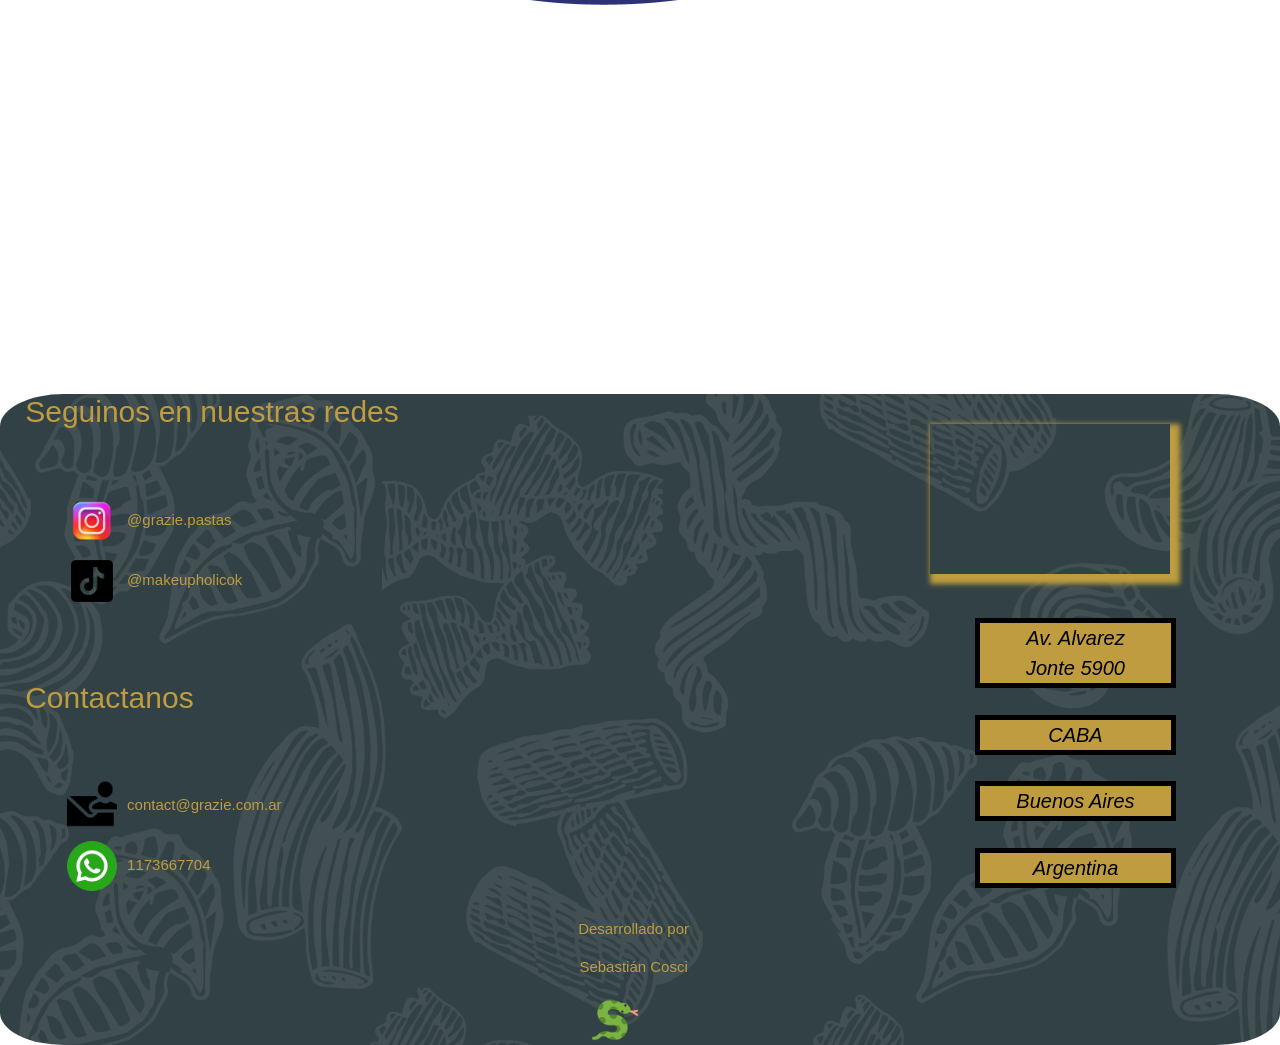
==== commit 18dd732d: "correción footers de pages" ====
--- a/pages/galeria-desktop.html
+++ b/pages/galeria-desktop.html
@@ -8,7 +8,7 @@
     <link rel="icon" href="../assets/img/iconos/logo-grazie.png">
     <link href="https://cdn.jsdelivr.net/npm/bootstrap@5.3.0-alpha3/dist/css/bootstrap.min.css" rel="stylesheet" integrity="sha384-KK94CHFLLe+nY2dmCWGMq91rCGa5gtU4mk92HdvYe+M/SXH301p5ILy+dN9+nJOZ" crossorigin="anonymous">
     <link href="https://cdn.jsdelivr.net/npm/bootstrap@5.3.0-alpha3/dist/css/bootstrap.min.css" rel="stylesheet" integrity="sha384-KK94CHFLLe+nY2dmCWGMq91rCGa5gtU4mk92HdvYe+M/SXH301p5ILy+dN9+nJOZ" crossorigin="anonymous">
-    <link rel="stylesheet" href="../ccs/style.css">
+    <link rel="stylesheet" href="../css/style.css">
 
 
 </head>
@@ -70,22 +70,22 @@
   </section>
 
   <footer class="footergaleria">       
-    <ul>
-      <li>
-        <h3>Seguinos en nuestras redes</h3>
+    <div>
+      <div>
+        <h5>Seguinos en nuestras redes</h5>
           <ul class="footerizquierda">
-            <li class="li_seguinos_en_nuestras_redes"><a href="https://www.instagram.com/grazie.pastas/"><img src="../assets/img/iconos/icono_instagram.png" alt="icono_instagram" class="imagen_footer"><span>@grazie.pastas</span></a></li>
-            <li class="li_seguinos_en_nuestras_redes"><a href="https://www.tiktok.com/@makeupholicok?lang=es"><img src="../assets/img/iconos/icono_tik_tok.png" alt="icono_tiktok" class="imagen_footer"><span>@makeupholicok</span></a></li>
+            <li class="li_seguinos_en_nuestras_redes"><a href="https://www.instagram.com/grazie.pastas/"><img src="../assets/img/iconos/icono_instagram.png" alt="icono_instagram" class="imagen_footer"><span class="spanfooter">@grazie.pastas</span></a></li>
+            <li class="li_seguinos_en_nuestras_redes"><a href="https://www.tiktok.com/@makeupholicok?lang=es"><img src="../assets/img/iconos/icono_tik_tok.png" alt="icono_tiktok" class="imagen_footer"><span  class="spanfooter">@makeupholicok</span></a></li>
           </ul>
-        <h3>Contactanos</h3>
+        <h5>Contactanos</h5>
           <ul class="footerizquierda">
             <li class="li_seguinos_en_nuestras_redes"><a href="mailto:makeupholicok@gmail.com?
-            subject=pedido20%Gratzie"><img src="../assets/img/iconos/icono_mail.png" alt="icono_mail" class="imagen_footer"><span>makeupholicok@gmail.com</span></a></li>
-            <li class="li_seguinos_en_nuestras_redes"><a href="https://wa.me/message/TXIMUOTIRV6LC1"><img src="../assets/img/iconos/logo-whatsapp.png" alt="icono-whatsapp" class="imagen_footer"><span>1173667704</span></a></li>
+            subject=pedido20%Gratzie"><img src="../assets/img/iconos/icono_mail.png" alt="icono_mail" class="imagen_footer imagen_footer2"><span class="spanfooter">contact@grazie.com.ar</span></a></li>
+            <li class="li_seguinos_en_nuestras_redes"><a href="https://wa.me/message/TXIMUOTIRV6LC1"><img src="../assets/img/iconos/logo-whatsapp.png" alt="icono-whatsapp" class="imagen_footer"><span class="spanfooter">1173667704</span></a></li>
           </ul>
-      </li>
+    </div>
 
-      <li> 
+      <div> 
         <iframe src="https://www.google.com/maps/embed?pb=!1m18!1m12!1m3!1d3283.0412452170585!2d-58.518388684404286!3d-34.62839798045311!2m3!1f0!2f0!3f0!3m2!1i1024!2i768!4f13.1!3m3!1m2!1s0x95bcc831a6b6f81d%3A0x15c12f26b835dcab!2sGRAZIE%20Pastas%20y%20comidas%20listas!5e0!3m2!1ses!2sar!4v1679764789126!5m2!1ses!2sar"></iframe>
         <ul class="direccion">
           <li class="footerp"><span><i>Av. Alvarez Jonte 5900</i></span></li>
@@ -93,15 +93,17 @@
           <li class="footerp"><i>Buenos Aires</i></li>
           <li class="footerp"><i>Argentina</i></li>
         </ul>
-      </li>
-    </ul>
+      </div>
+    </div>
 
-   <div class="desarrolladopor">
-    <h4>Desarrollado por</h4>
+    <div class="desarrolladopor">
+      <p>Desarrollado por</p>
       <p>Sebastián Cosci</p>
-      <img class="imagen_footer" src="../assets/img/iconos/icono_desarrollador.png" alt="Sebacab1096">
-   </div>
- </footer>
+      <img class="imagen_footer" src="../assets/img/./iconos/icono_desarrollador.png" alt="Sebacab1096">
+    </div>
+
+  </footer>
+
  <script src="https://cdn.jsdelivr.net/npm/bootstrap@5.3.0-alpha3/dist/js/bootstrap.bundle.min.js" integrity="sha384-ENjdO4Dr2bkBIFxQpeoTz1HIcje39Wm4jDKdf19U8gI4ddQ3GYNS7NTKfAdVQSZe" crossorigin="anonymous"></script>
 </body>
 </html>
--- a/css/style.css
+++ b/css/style.css
@@ -0,0 +1,116 @@
+footer div div ul li a {
+  text-decoration: none;
+  color: #be9c3f;
+  font-family: "Trebuchet MS", "Lucida Sans Unicode", "Lucida Grande", "Lucida Sans", Arial, sans-serif;
+}
+
+.footerp {
+  border: solid;
+  border-color: black;
+  border-width: 5px 5px 5px 5px;
+}
+
+header {
+  background-color: #BE9C3F;
+  border: solid black 2px;
+  width: 99%;
+  position: fixed;
+  border-radius: 5%;
+  box-shadow: 5px 5px 5px 5px;
+  z-index: 4;
+}
+header nav ul {
+  list-style: none;
+  display: flex;
+  flex-wrap: wrap;
+  flex-direction: row-reverse;
+  justify-content: space-evenly;
+  gap: 10%;
+  padding-inline-start: 0px;
+}
+header nav ul li {
+  font-size: 30px;
+}
+header nav ul li a {
+  text-decoration: none;
+  font-family: "Trebuchet MS", "Lucida Sans Unicode", "Lucida Grande", "Lucida Sans", Arial, sans-serif;
+  color: #324145;
+}
+header nav ul li a:hover {
+  color: #f4f0ea;
+}
+
+footer {
+  background-size: cover;
+  background-image: url(../assets/img/fondos/fondo-index-logo-grazie.png);
+  font-family: "Trebuchet MS", "Lucida Sans Unicode", "Lucida Grande", "Lucida Sans", Arial, sans-serif;
+  color: #BE9C3F;
+  border-radius: 5% 5% 5% 5%;
+}
+footer div {
+  display: flex;
+  flex-direction: row;
+  justify-content: space-between;
+  margin-left: 1%;
+  margin-right: 2%;
+}
+footer div div {
+  display: flex;
+  flex-direction: column;
+}
+footer div div h5 {
+  font-size: 30px;
+}
+footer div div ul li a {
+  font-size: 15px;
+}
+footer div div iframe {
+  list-style: none;
+  margin-top: 3%;
+  width: 80%;
+  height: 80%;
+  box-shadow: #BE9C3F 5px 5px 5px 5px;
+  margin-top: 10%;
+}
+
+.li_seguinos_en_nuestras_redes {
+  margin: 3%;
+  text-decoration: none;
+  list-style: none;
+  font-family: "Trebuchet MS", "Lucida Sans Unicode", "Lucida Grande", "Lucida Sans", Arial, sans-serif;
+}
+
+.imagen_footer {
+  width: 50px;
+  height: 50px;
+  margin-right: 3%;
+}
+
+.direccion {
+  display: flex;
+  flex-direction: column;
+  justify-content: space-evenly;
+  margin-top: 10%;
+}
+
+.footerp {
+  background-color: #BE9C3F;
+  color: black;
+  font-size: 20px;
+  margin: 5% 5% 5% 5%;
+  text-align: center;
+  padding-left: 10%;
+  padding-right: 10%;
+  margin-right: 20%;
+  list-style: none;
+}
+
+.desarrolladopor {
+  display: flex;
+  flex-direction: column;
+  justify-content: center;
+  align-items: center;
+  font-size: 15px;
+}
+
+/*# sourceMappingURL=style.css.map */
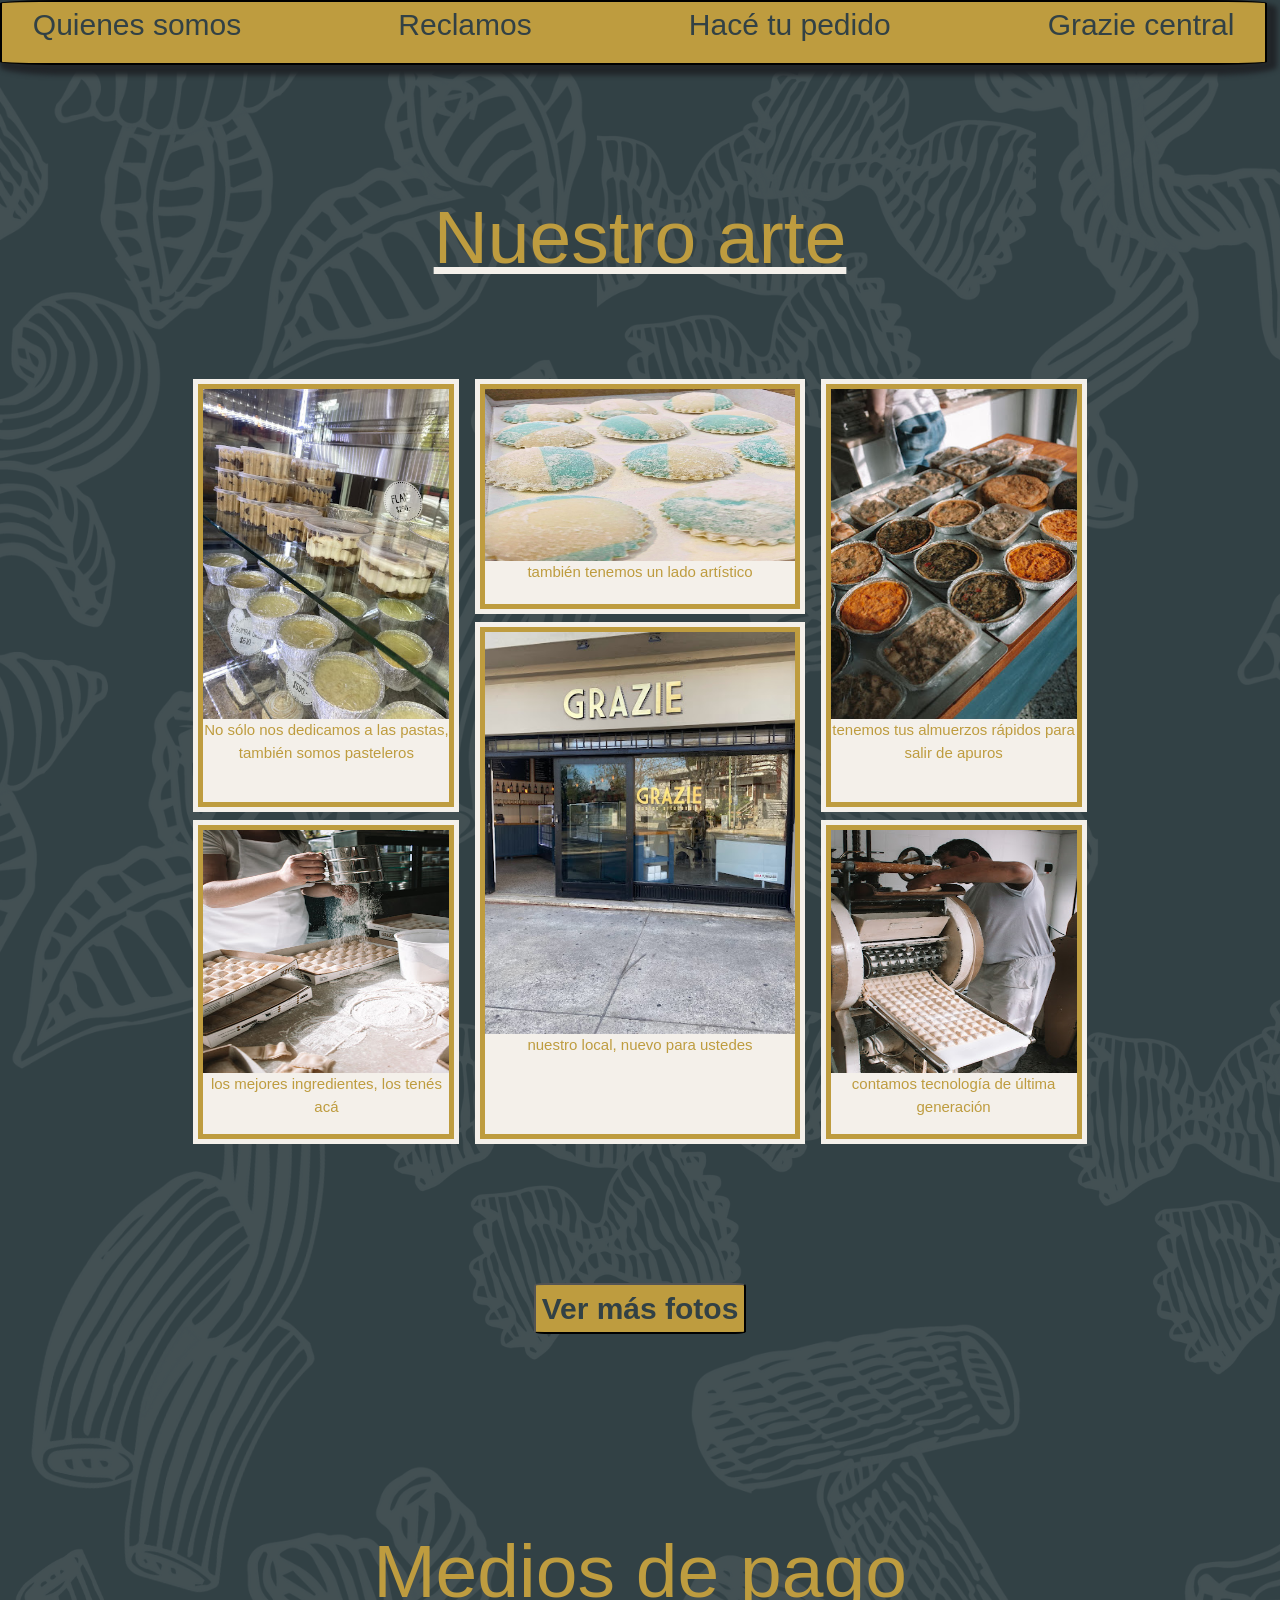
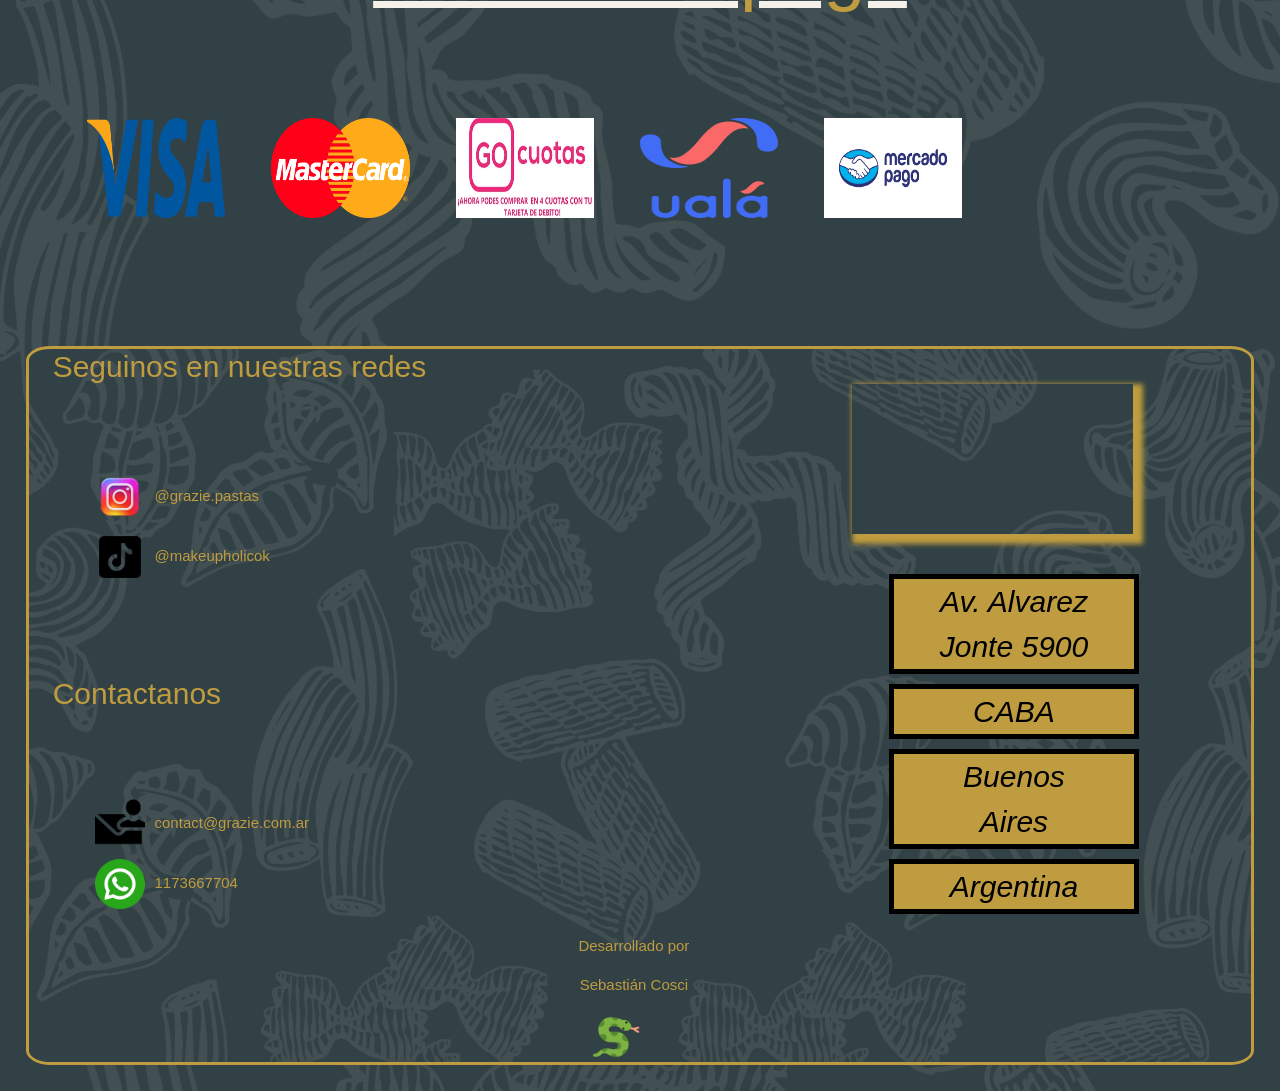
==== commit ea0e2ede: "técnicas SEO en HEAD + Favicon" ====
--- a/pages/galeria-desktop.html
+++ b/pages/galeria-desktop.html
@@ -4,7 +4,9 @@
     <meta charset="UTF-8">
     <meta http-equiv="X-UA-Compatible" content="IE=edge">
     <meta name="viewport" content="width=device-width, initial-scale=1.0">
-    <title>Grazie Pastas - Galería</title>
+    <title>Galería</title>
+    <meta name="description" content="fotos de nuestras pastas, nuestro local y nuestra preparación">
+    <meta name="keywords" content="fabrica,pastas,comidas,elaboracion,casera,almuerzos">
     <link rel="icon" href="../assets/img/iconos/logo-grazie.png">
     <link href="https://cdn.jsdelivr.net/npm/bootstrap@5.3.0-alpha3/dist/css/bootstrap.min.css" rel="stylesheet" integrity="sha384-KK94CHFLLe+nY2dmCWGMq91rCGa5gtU4mk92HdvYe+M/SXH301p5ILy+dN9+nJOZ" crossorigin="anonymous">
     <link href="https://cdn.jsdelivr.net/npm/bootstrap@5.3.0-alpha3/dist/css/bootstrap.min.css" rel="stylesheet" integrity="sha384-KK94CHFLLe+nY2dmCWGMq91rCGa5gtU4mk92HdvYe+M/SXH301p5ILy+dN9+nJOZ" crossorigin="anonymous">
--- a/css/style.css
+++ b/css/style.css
@@ -1,3 +1,10 @@
+@charset "UTF-8";
+.divnuestrasespecialidades, .divpcomoencasa, .divpastascomoencasa, .div-imagen-grazie {
+  display: flex;
+  justify-content: center;
+  align-items: center;
+}
+
 footer div div ul li a {
   text-decoration: none;
   color: #be9c3f;
@@ -45,7 +52,6 @@
   background-image: url(../assets/img/fondos/fondo-index-logo-grazie.png);
   font-family: "Trebuchet MS", "Lucida Sans Unicode", "Lucida Grande", "Lucida Sans", Arial, sans-serif;
   color: #BE9C3F;
-  border-radius: 5% 5% 5% 5%;
 }
 footer div {
   display: flex;
@@ -96,8 +102,8 @@
 .footerp {
   background-color: #BE9C3F;
   color: black;
-  font-size: 20px;
-  margin: 5% 5% 5% 5%;
+  font-size: 30px;
+  margin: 5px 5px 5px 5px;
   text-align: center;
   padding-left: 10%;
   padding-right: 10%;
@@ -113,4 +119,1004 @@
   font-size: 15px;
 }
 
+body {
+  margin: 0% 0% 0% 0%;
+}
+
+.mainindex {
+  background-image: url(../assets/img/fondos/fondo-index-logo-grazie.png);
+  background-size: cover;
+  width: 100%;
+  height: 100%;
+  padding-bottom: 1%;
+}
+
+.div-imagen-grazie {
+  justify-content: center;
+}
+
+.imagen-grazie {
+  width: 50%;
+  height: 1000px;
+}
+
+.botonhacetupedidodiv, .centrarbotonfotos, .sectioninicicarcompra, .centrah1-hacetupedido {
+  display: flex;
+  flex-direction: row;
+  justify-content: center;
+}
+
+.mainruteoboton {
+  background-color: #BE9C3F;
+  border-radius: 5%;
+  font-size: 30px;
+  box-shadow: 5px 5px 5px 5px;
+  font-family: "Trebuchet MS", "Lucida Sans Unicode", "Lucida Grande", "Lucida Sans", Arial, sans-serif;
+  padding: 1% 1% 1% 1%;
+}
+
+.mainruteobotona {
+  color: #324145;
+  text-decoration: none;
+}
+
+.divwhatsapp {
+  display: flex;
+  flex-direction: row;
+  justify-content: left;
+}
+
+.whatsappboton {
+  border-radius: 5%;
+  border-color: #f4f0ea;
+  border: 1% 1% 1% 1%;
+  color: black;
+  background-color: #BE9C3F;
+  box-shadow: 5px 5px 5px 5px;
+}
+
+.maindivwhatsappbuttona {
+  text-decoration: none;
+  color: black;
+  font-family: "Trebuchet MS", "Lucida Sans Unicode", "Lucida Grande", "Lucida Sans", Arial, sans-serif;
+  font-size: 50px;
+}
+
+.logowhatsapp {
+  width: 90px;
+  height: 90px;
+}
+
+.sectionnuestrasespecialidades {
+  background-image: url(../assets/img/fondos/fondo_index_2.png);
+  background-size: cover;
+}
+
+.nuestrasespecialidadesh1 {
+  background-color: #324145;
+  color: #BE9C3F;
+  padding: 1% 1% 1% 1%;
+  border-radius: 5%;
+  box-shadow: 5px 5px 5px 5px;
+  font-size: 50px;
+  font-family: "Trebuchet MS", "Lucida Sans Unicode", "Lucida Grande", "Lucida Sans", Arial, sans-serif;
+}
+
+.prod1 {
+  grid-area: tagl;
+  background-image: url(../assets/img/hace-tu-pedido-imagenes/fondo-tagliatelle.png);
+  background-size: cover;
+}
+
+.prod2 {
+  grid-area: fettuc;
+  background-image: url(../assets/img/hace-tu-pedido-imagenes/fondo_fetuccini.png);
+  background-size: cover;
+}
+
+.prod3 {
+  grid-area: sorren;
+  background-image: url(../assets/img/hace-tu-pedido-imagenes/fondo-sorrento.png);
+  background-size: cover;
+}
+
+.prod4 {
+  grid-area: macch;
+  background-image: url(../assets/img/hace-tu-pedido-imagenes/fondo_maccheroni.png);
+  background-size: cover;
+}
+
+.prod5 {
+  grid-area: gnoc;
+  background-image: url(../assets/img/hace-tu-pedido-imagenes/fondo-noquis.png);
+  background-size: cover;
+}
+
+.prod6 {
+  grid-area: lasg;
+  background-image: url(../assets/img/hace-tu-pedido-imagenes/fondo-lasagna.png);
+  background-size: cover;
+}
+
+.prod7 {
+  grid-area: raviol2;
+  background-image: url(../assets/img/hace-tu-pedido-imagenes/fondo-ravioles.png);
+  background-size: cover;
+}
+
+.prod8 {
+  grid-area: cannel;
+  background-image: url(../assets/img/hace-tu-pedido-imagenes/fondo_canelones.png);
+  background-size: cover;
+}
+
+.prod9 {
+  grid-area: raviol3;
+  background-image: url(../assets/img/hace-tu-pedido-imagenes/fondo-raviolone.png);
+  background-size: cover;
+}
+
+.prod10 {
+  grid-area: fussil;
+  background-image: url(../assets/img/hace-tu-pedido-imagenes/fondo_fusilli.png);
+  background-size: cover;
+}
+
+.listasnuestrasespecialidades {
+  display: grid;
+  grid-template-rows: 20% 20% 20% 20% 20%;
+  grid-template-columns: 25% 25%;
+  grid-template-areas: "tagl lasg" "fettuc raviol2" "sorren cannel" "macch raviol3" "gnoc fussil";
+  column-gap: 10%;
+  justify-content: space-evenly;
+}
+
+.productesp {
+  margin: 10%;
+  border-radius: 5%;
+  box-shadow: black 5px 5px 5px 5px;
+  align-items: center;
+  text-align: center;
+}
+
+.spanproductosindex {
+  font-family: "Trebuchet MS", "Lucida Sans Unicode", "Lucida Grande", "Lucida Sans", Arial, sans-serif;
+  font-size: 50px;
+  color: #f4f0ea;
+  -webkit-text-stroke: 2px black;
+}
+
+.hacemospastas {
+  font-family: "Trebuchet MS", "Lucida Sans Unicode", "Lucida Grande", "Lucida Sans", Arial, sans-serif;
+  font-size: 30px;
+  text-align: center;
+  padding-bottom: 100px;
+  margin-block-end: 0;
+}
+
+.sectionhacerpastascomoencasa {
+  background-image: url(../assets/img/fondos/fideos-de-fondo.png);
+  background-size: cover;
+}
+
+.hacerpastascomoencasah2 {
+  font-family: 50px;
+  font-size: 50px;
+  color: #324145;
+}
+
+.divpcomoencasa {
+  padding-top: 200px;
+  padding-bottom: 200px;
+}
+
+.pcomoencasa {
+  text-align: center;
+  color: #324145;
+  font-size: 50px;
+  width: 50%;
+  font-family: "Trebuchet MS", "Lucida Sans Unicode", "Lucida Grande", "Lucida Sans", Arial, sans-serif;
+  border: solid;
+  border-color: #324145;
+  box-shadow: 5px 5px 5px 5px;
+  background-color: #f4f0ea;
+}
+
+#bodyhacetupedido {
+  background-image: url(../assets/img/fondos/fondo_hace_tu_pedido.png);
+  background-size: cover;
+}
+
+.main-hace-tu-pedido {
+  padding-top: 5%;
+}
+
+.search {
+  width: 99%;
+  border: solid #324145;
+}
+
+.botoninicio {
+  display: flex;
+  flex-direction: column;
+  align-items: end;
+  margin-top: 2%;
+}
+
+.volverainiciobuton {
+  background-color: #BE9C3F;
+  border: none;
+  border-radius: 10%;
+  margin-bottom: 1%;
+  box-shadow: 2px 2px 2px 2px;
+}
+
+.avolverainiciobuton {
+  text-decoration: none;
+  color: #f4f0ea;
+  font-family: "Trebuchet MS", "Lucida Sans Unicode", "Lucida Grande", "Lucida Sans", Arial, sans-serif;
+  font-size: 15px;
+}
+
+.avolverainiciobuton:hover {
+  color: #324145;
+}
+
+.vercarrito {
+  background-color: #324145;
+  padding: 2% 2% 2% 2%;
+  border: solid #f4f0ea;
+  box-shadow: 5% 5% 5% 5%;
+  border-radius: 2%;
+  margin-right: 0.1%;
+  position: fixed;
+  margin-top: 2%;
+  z-index: 4;
+}
+
+.letrascarrito {
+  text-decoration: none;
+  color: #f4f0ea;
+  font-family: 15px;
+  font-size: 15px;
+}
+
+.letrascarrito:hover {
+  color: black;
+}
+
+.h1-hace-tu-pedido {
+  font-size: 75px;
+  font-family: "Enriqueta", sans-serif;
+  color: #f4f0ea;
+  line-height: 180%;
+  -webkit-font-smoothing: antialiased;
+  text-decoration-line: underline;
+  text-decoration-color: #BE9C3F;
+}
+
+.imagen-gnochi {
+  width: 100%;
+  height: 200px;
+}
+
+.h3product {
+  font-size: 30px;
+  text-align: center;
+  grid-area: titulopasta;
+}
+
+.cantidad {
+  justify-self: start;
+  border: 0px;
+  grid-area: cantrelleno;
+}
+
+.formproducto {
+  height: 110px;
+  grid-area: cantidadkg;
+}
+
+.gnocchiproducto {
+  grid-area: gnocchi;
+}
+
+.tagliateleproducto {
+  grid-area: tagliatele;
+}
+
+.sorrentinosproducto {
+  grid-area: sorrentinos;
+}
+
+.lasagnaproducto {
+  grid-area: lasagna;
+}
+
+.canelloniproducto {
+  grid-area: canelloni;
+}
+
+.ravioliproducto {
+  grid-area: ravioli;
+}
+
+.ravioloneproducto {
+  grid-area: raviolone;
+}
+
+.macaronsproducto {
+  grid-area: macarons;
+}
+
+.mostacholesproducto {
+  grid-area: maccheronni;
+}
+
+.fetuccineproducto {
+  grid-area: fetuccine;
+}
+
+.card-body1 {
+  display: grid;
+  grid-template-rows: 15% 35% 20% 30%;
+  grid-template-columns: 100%;
+  grid-template-areas: "titulopasta" "cantidadkg" "cantrelleno" "botonagregar";
+}
+
+.nuestraspastassector {
+  display: grid;
+  grid-template-rows: 500px 500px;
+  grid-template-columns: 20% 20% 20% 20% 20%;
+  grid-template-areas: "tagliatele ravioli raviolone gnocchi sorrentinos" "canelloni macarons maccheronni fetuccine lasagna";
+  row-gap: 5%;
+  justify-content: space-evenly;
+  height: 1200px;
+  margin-left: 2%;
+}
+
+.inputhacetupedido {
+  font-family: "Enriqueta", sans-serif;
+}
+
+.selector {
+  color: #324145;
+  background-color: #BE9C3F;
+  font-family: "Trebuchet MS", "Lucida Sans Unicode", "Lucida Grande", "Lucida Sans", Arial, sans-serif;
+}
+
+.tamprodcaja {
+  width: 85%;
+}
+
+.tipodemasa {
+  justify-self: center;
+  border: 0px;
+  font-size: 15px;
+}
+
+.centraragregarcarrito {
+  display: flex;
+  justify-content: center;
+  grid-area: botonagregar;
+}
+
+.agregarcarrito {
+  font-family: "Trebuchet MS", "Lucida Sans Unicode", "Lucida Grande", "Lucida Sans", Arial, sans-serif;
+  font-size: 20px;
+  color: #f4f0ea;
+  background-color: #324145;
+  height: 50%;
+  justify-self: center;
+  align-self: end;
+  border-radius: 5%;
+}
+
+.agregarcarrito:hover {
+  color: 20px #f4f0ea;
+  box-shadow: 0 0 20px #324145;
+  box-shadow: 0 0 50px #324145;
+  box-shadow: 0 0 85px #324145;
+  box-shadow: 0 0 125px #324145;
+}
+
+.legend {
+  font-size: 20px;
+  color: #324145;
+  font-family: "Trebuchet MS", "Lucida Sans Unicode", "Lucida Grande", "Lucida Sans", Arial, sans-serif;
+  justify-self: center;
+  -webkit-text-stroke: black 0.5px;
+  text-decoration-line: underline;
+  text-decoration-color: #324145;
+  margin-bottom: 5%;
+}
+
+.fieldset {
+  border: 0;
+}
+
+.separarh2 {
+  margin-top: 2%;
+}
+
+.inputhacetupedido {
+  color: #324145;
+  font-family: "Trebuchet MS", "Lucida Sans Unicode", "Lucida Grande", "Lucida Sans", Arial, sans-serif;
+  font-size: 10px;
+}
+
+.nuestrassalsassector {
+  display: grid;
+  grid-template-rows: 400px;
+  grid-template-columns: 20% 20% 20% 20% 20%;
+  grid-template-areas: "scarparo tuco rosa pesto bolognesa";
+  justify-content: space-evenly;
+  height: 650px;
+  margin-left: 2%;
+}
+
+.cantidad2 {
+  margin-bottom: 10%;
+}
+
+.scarparoprod {
+  grid-area: scarparo;
+}
+
+.tucoprod {
+  grid-area: tuco;
+}
+
+.rosaprod {
+  grid-area: rosa;
+}
+
+.pestoprod {
+  grid-area: pesto;
+}
+
+.bolognesaprod {
+  grid-area: bolognesa;
+}
+
+.sectioninicicarcompra {
+  margin-top: 10%;
+}
+
+.iniciarcomprabuton {
+  background-color: #BE9C3F;
+  border-radius: 2%;
+  box-shadow: 2px 2px 2px 2px;
+  font-size: 30px;
+  font-family: "Trebuchet MS", "Lucida Sans Unicode", "Lucida Grande", "Lucida Sans", Arial, sans-serif;
+  margin-bottom: 1%;
+}
+
+.iniciarcomprabuton:hover {
+  background-color: #324145;
+}
+
+.textoiniciarcompra {
+  text-decoration: none;
+  color: black;
+}
+
+.bodyreclamos {
+  background-image: url(../assets/img/fondos/fondo_hace_tu_pedido.png);
+}
+
+.sectionreclamo {
+  display: flex;
+  justify-content: end;
+}
+
+.margincarrito {
+  margin-top: 15%;
+}
+
+.importante-reclamo {
+  display: flex;
+  flex-direction: column;
+  align-items: center;
+  margin-top: 10%;
+}
+
+.textoimportante {
+  font-family: "Enriqueta", sans-serif;
+  font-size: 20px;
+  color: #f4f0ea;
+}
+
+.formularioreclamo {
+  font-family: "Enriqueta", sans-serif;
+  color: #f4f0ea;
+  font-size: 20px;
+  display: flex;
+  flex-direction: column;
+  align-items: center;
+  margin-top: 10%;
+}
+
+.fieldset2 {
+  border: none;
+  width: 70%;
+}
+
+.completardatos {
+  text-align: center;
+  text-decoration: underline double #BE9C3F;
+  font-size: 50px;
+  margin-bottom: 5%;
+}
+
+.formulariolabel {
+  text-decoration: underline #324145;
+  font-size: 30px;
+}
+
+.tamañoforminput {
+  width: 100%;
+  height: 30px;
+  margin-bottom: 1%;
+}
+
+.tamañoforminput2 {
+  width: 100%;
+  height: 200px;
+}
+
+.bodygaleria {
+  background-image: url(../assets/img/fondos/fondo-index-logo-grazie.png);
+}
+
+.arteh1 {
+  font-family: "Trebuchet MS", "Lucida Sans Unicode", "Lucida Grande", "Lucida Sans", Arial, sans-serif;
+  color: #BE9C3F;
+  padding-top: 15%;
+  text-align: center;
+  margin-bottom: 8%;
+  text-decoration: underline solid #f4f0ea;
+  font-size: 75px;
+}
+
+.grid-armado {
+  display: grid;
+  grid-template-rows: 25% 20% 35%;
+  grid-template-columns: 20% 25% 20%;
+  grid-template-areas: "postres ravio tartas" "postres grazielocal tartas" "cristian grazielocal fabio";
+  row-gap: 2%;
+  column-gap: 2%;
+  justify-content: center;
+}
+
+.postres {
+  grid-area: postres;
+}
+
+.raviolonesart {
+  grid-area: ravio;
+}
+
+.tartas {
+  grid-area: tartas;
+}
+
+.cristian {
+  grid-area: cristian;
+}
+
+.fabio {
+  grid-area: fabio;
+}
+
+.grazielocal {
+  grid-area: grazielocal;
+}
+
+.imggaleria {
+  width: 100%;
+  height: 80%;
+}
+
+.parrafogaleria {
+  font-family: "Enriqueta", sans-serif;
+  font-size: 15px;
+  color: #BE9C3F;
+  text-align: center;
+}
+
+.bordegaleria {
+  border: #BE9C3F solid 5px;
+  outline: solid 5px #f4f0ea;
+  background-color: #f4f0ea;
+}
+
+.grid-mediospago {
+  margin-left: 5%;
+  margin-right: 5%;
+  margin-bottom: 10%;
+}
+
+.imgmediospago {
+  width: 12%;
+  height: 100px;
+  margin-left: 2%;
+  margin-right: 2%;
+}
+
+.footergaleria {
+  margin: 2% 2% 2% 2%;
+  border: #BE9C3F solid;
+  border: 5px 5px 5px 5px;
+  border-radius: 2%;
+}
+
+.butonverfotos {
+  background-color: #BE9C3F;
+  justify-self: center;
+  border-radius: 5%;
+}
+
+.butonverfotos:hover {
+  background-color: #f4f0ea;
+}
+
+.ancorefotos {
+  font-family: "Enriqueta", sans-serif;
+  font-weight: bold;
+  font-size: 30px;
+  color: #324145;
+}
+
+.bodyquienes-somos {
+  background-image: url(../assets/img/fondos/fondo-index-logo-grazie.png);
+}
+
+.grid-main {
+  display: grid;
+  grid-template-rows: 30% 70%;
+  grid-template-columns: 30% 70%;
+  grid-template-areas: "imagen titulo" "imagen parrafo";
+  margin-left: 3%;
+  margin-right: 3%;
+  padding-top: 10%;
+}
+
+.nosotrosh1 {
+  color: #BE9C3F;
+  font-family: "Trebuchet MS", "Lucida Sans Unicode", "Lucida Grande", "Lucida Sans", Arial, sans-serif;
+  text-align: center;
+  font-size: 75px;
+  grid-area: titulo;
+}
+
+.parrafonostros {
+  text-align: justify;
+  color: #BE9C3F;
+  font-family: "Trebuchet MS", "Lucida Sans Unicode", "Lucida Grande", "Lucida Sans", Arial, sans-serif;
+  font-size: 30px;
+  grid-area: parrafo;
+  border-width: 5px;
+  border-style: solid;
+  border-color: #BE9C3F;
+  padding: 0% 1% 0% 2%;
+  margin-top: 2%;
+}
+
+.imgparrafo {
+  width: 80%;
+  height: 80%;
+  grid-area: imagen;
+  align-self: center;
+}
+
+.grid-section-fotos {
+  display: grid;
+  grid-template-rows: 100%;
+  grid-template-columns: 20% 20% 20% 20%;
+  grid-template-areas: "img1 img2 img3 img4";
+  justify-content: space-evenly;
+  margin-left: 5%;
+  margin-top: 10%;
+  margin-right: 5%;
+}
+
+.imgdenosotros {
+  border: #BE9C3F solid 5px;
+  outline: solid 5px #f4f0ea;
+  width: 80%;
+  height: 100%;
+}
+
+.img1 {
+  grid-area: img1;
+}
+
+.img2 {
+  grid-area: img2;
+}
+
+.img3 {
+  grid-area: img3;
+}
+
+.img4 {
+  grid-area: img4;
+}
+
+.section2quienes {
+  margin-top: 10%;
+  display: flex;
+  flex-direction: column;
+  align-items: center;
+  margin-bottom: 10%;
+}
+
+.trabnos {
+  font-family: "Trebuchet MS", "Lucida Sans Unicode", "Lucida Grande", "Lucida Sans", Arial, sans-serif;
+  color: black;
+  font-size: 30px;
+  text-decoration: underline black solid;
+}
+
+.enviarcv {
+  color: #BE9C3F;
+  margin-top: 1%;
+  font-family: "Trebuchet MS", "Lucida Sans Unicode", "Lucida Grande", "Lucida Sans", Arial, sans-serif;
+  font-size: 15px;
+  text-decoration: none;
+}
+
+.enviarcv:hover {
+  color: #f4f0ea;
+}
+
+.imgmail {
+  width: 50px;
+  height: 50px;
+  margin-top: 1%;
+}
+
+@media (max-width: 480px) {
+  /***footer***/
+  footer div div h5 {
+    font-size: 8px;
+  }
+  .li_seguinos_en_nuestras_redes {
+    font-size: 8px;
+  }
+  .flexiframe {
+    display: flex;
+    justify-content: end;
+    margin-right: 10%;
+  }
+  .spanfooter {
+    font-size: 8px;
+  }
+  .imagen_footer {
+    width: 10px;
+    height: 10px;
+  }
+  footer div div iframe {
+    width: 80px;
+    height: 80px;
+    box-shadow: 0.5px 0.5px 0.5px 0.5px;
+    border-color: #BE9C3F solid 5px;
+  }
+  footer ul {
+    padding-inline-start: 2%;
+  }
+  .footerp {
+    font-size: 10px;
+    border-width: 2px;
+  }
+  .desarrolladopor {
+    font-size: 8px;
+  }
+  /**index**/
+  .imagen-grazie {
+    width: 75%;
+    height: 100%;
+  }
+  .botonhacetupedidodiv, .centrah1-hacetupedido, .sectioninicicarcompra, .centrarbotonfotos {
+    padding: 0.5% 0.5% 0.5% 0.5%;
+  }
+  .mainruteobotona {
+    font-size: 14px;
+  }
+  .divwhatsapp {
+    margin-bottom: 2%;
+  }
+  .whatsappboton {
+    padding: 0.1% 0.1% 0.1% 0.1%;
+  }
+  .logowhatsapp {
+    width: 20px;
+    height: 20px;
+  }
+  .nuestrasespecialidadesh1 {
+    font-size: 30px;
+  }
+  .listasnuestrasespecialidades {
+    display: grid;
+    grid-template-rows: 10% 10% 10% 10% 10% 10% 10% 10% 10% 10%;
+    grid-template-columns: 50%;
+    grid-template-areas: "tagl" "lasg" "fettuc" "raviol2" "sorren" "cannel" "macch" "raviol3" "gnoc" "fussil";
+    justify-content: center;
+  }
+  .spanproductosindex {
+    font-size: 30px;
+    -webkit-text-stroke: 1% black;
+  }
+  .hacemospastas {
+    font-size: 15px;
+  }
+  .hacerpastascomoencasah2 {
+    font-size: 30px;
+  }
+  .pcomoencasa {
+    font-size: 15px;
+  }
+  /***header***/
+  header {
+    align-items: center;
+  }
+  header nav ul li {
+    font-size: 10px;
+  }
+  /***reclamos***/
+  .letrascarrito {
+    font-size: 8px;
+  }
+  .imgreclamocarrito {
+    width: 10px;
+    height: 10px;
+  }
+  .h1-hace-tu-pedido {
+    font-size: 26px;
+  }
+  .textoimportante {
+    font-size: 14px;
+    margin: 0% 20% 0% 20%;
+    text-align: justify;
+  }
+  .vercarrito {
+    box-shadow: 0.5px 0.5px 0.5px 0.5px;
+  }
+  .completardatos {
+    font-size: 20px;
+  }
+  .formulariolabel {
+    font-size: 14px;
+  }
+  .tamañoforminput {
+    height: 20px;
+  }
+  .tamañoforminput2 {
+    height: 60px;
+  }
+  .max300 {
+    font-size: 8px;
+  }
+  .iniciarcomprabuton {
+    font-size: 20px;
+  }
+  /***hace-tu-pedido***/
+  .main-hace-tu-pedido {
+    padding-top: 10%;
+  }
+  .search {
+    font-size: 12px;
+  }
+  .volverainiciobuton {
+    font-size: 12px;
+  }
+  .vercarrito {
+    margin-top: 15%;
+  }
+  .imagen-gnochi {
+    width: 100%;
+    height: 130px;
+  }
+  .h3product {
+    font-size: 20px;
+  }
+  .nuestraspastassector {
+    display: grid;
+    grid-template-rows: 400px 400px 400px 400px 400px;
+    grid-template-columns: 50% 50%;
+    grid-template-areas: "tagliatele ravioli" "raviolone gnocchi" "sorrentinos canelloni" "macarons maccheronni" "fetuccine lasagna";
+    justify-content: space-evenly;
+    height: 2500px;
+    margin-left: 5%;
+    row-gap: 5%;
+    margin-bottom: 30%;
+  }
+  .selector {
+    font-size: 14px;
+  }
+  .tipodemasa {
+    font-size: 10px;
+  }
+  .agregarcarrito {
+    font-size: 14px;
+  }
+  .legend {
+    -webkit-text-stroke: 0.2px;
+    margin-bottom: 2%;
+    font-size: 14px;
+  }
+  .inputhacetupedido {
+    font-size: 9px;
+  }
+  .nuestrassalsassector {
+    display: grid;
+    grid-template-rows: 300px 300px 300px;
+    grid-template-columns: 50% 50%;
+    grid-template-areas: "scarparo tuco" "rosa pesto" "bolognesa none";
+    height: 1200px;
+    row-gap: 5%;
+    margin-left: 5%;
+  }
+  .iniciarcomprabuton {
+    font-size: 20px;
+  }
+  .grid-armado {
+    display: grid;
+    grid-template-rows: 15% 15% 15% 15% 15% 15%;
+    grid-template-columns: 80%;
+    grid-template-areas: "postres" "ravio" "tartas" "grazielocal" "cristian" "fabio";
+    row-gap: 2%;
+    justify-content: center;
+  }
+  .imggaleria {
+    width: 100%;
+    height: 80%;
+  }
+  .parrafogaleria {
+    font-size: 14px;
+  }
+  .imgmediospago {
+    width: 20%;
+    height: 50%;
+  }
+  .centrarbotonfotos {
+    margin-top: 10%;
+  }
+  .ancorefotos {
+    font-size: 14px;
+  }
+  .arteh1 {
+    font-size: 26px;
+  }
+  /***quienessomos***/
+  .grid-main {
+    display: grid;
+    grid-template-rows: 20% 80%;
+    grid-template-columns: 30% 70%;
+  }
+  .nosotrosh1 {
+    font-size: 26px;
+  }
+  .parrafonostros {
+    font-size: 14px;
+  }
+  .imgparrafo {
+    width: 100%;
+    height: 60%;
+    grid-area: imagen;
+    align-self: center;
+  }
+  .trabnos {
+    font-size: 14px;
+  }
+  .enviarcv {
+    font-size: 8px;
+  }
+  .imgmail {
+    width: 20px;
+    height: 20px;
+  }
+}
+
 /*# sourceMappingURL=style.css.map */
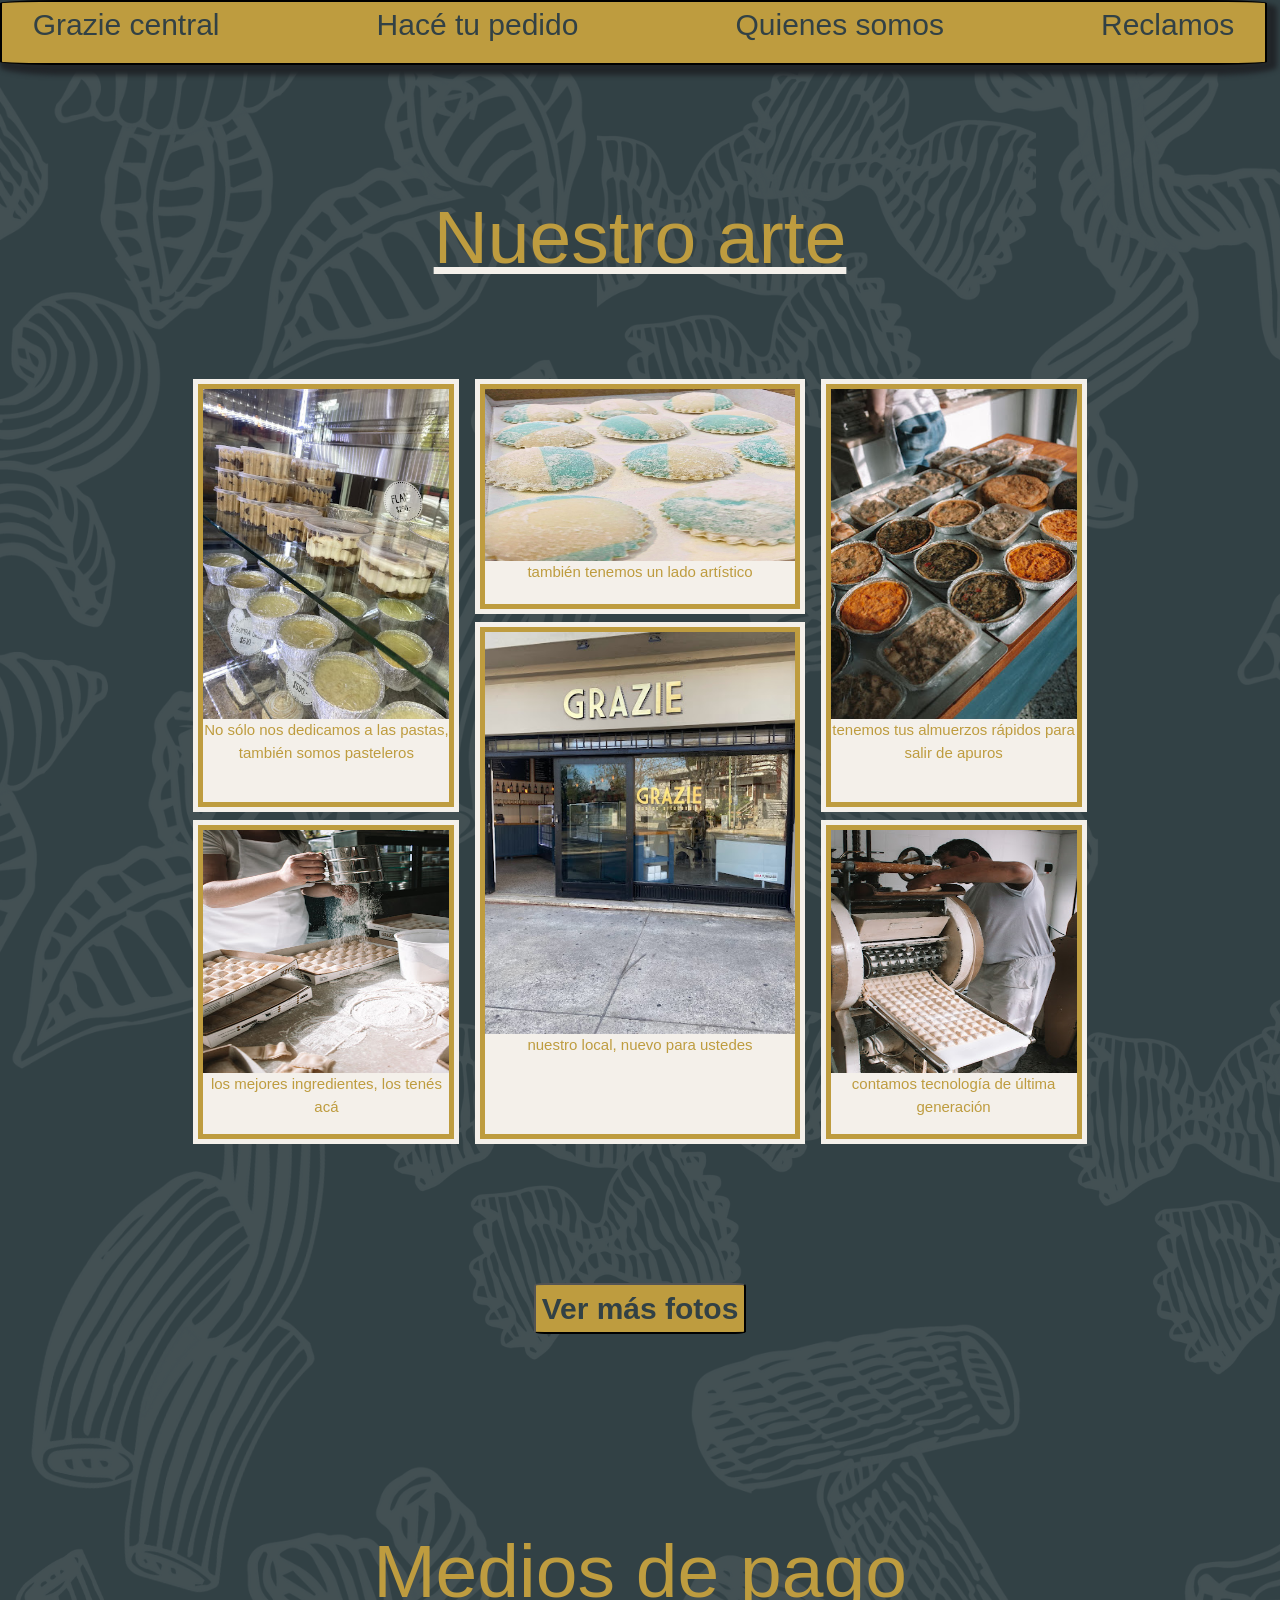
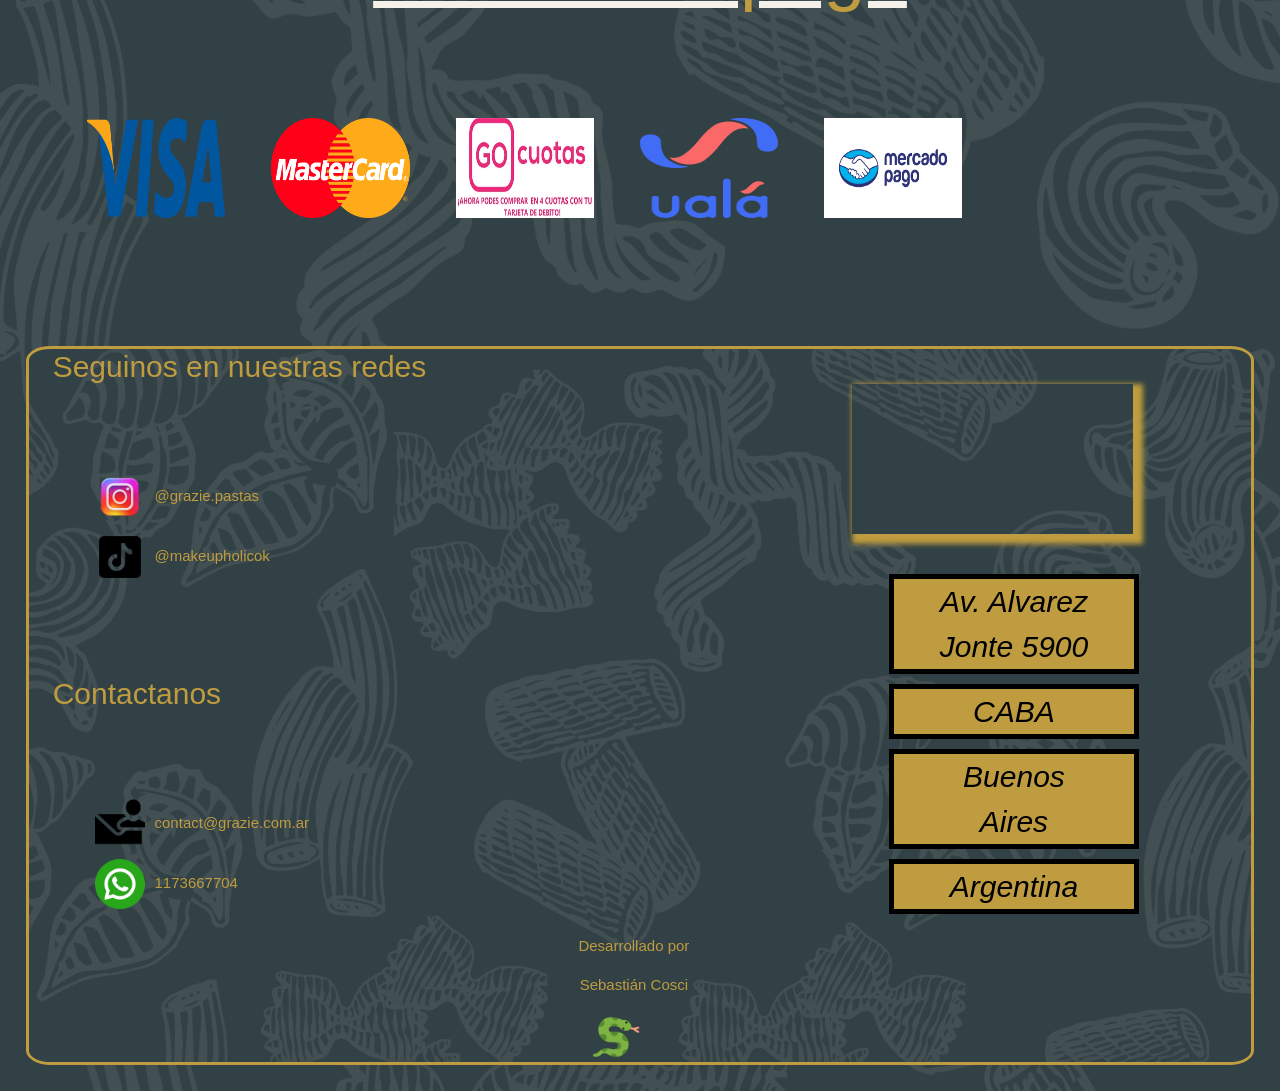
==== commit ba095d24: "transformación UL a OL en HEADER, técnicas SEO" ====
--- a/pages/galeria-desktop.html
+++ b/pages/galeria-desktop.html
@@ -18,12 +18,12 @@
   
   <header class="headerindex-quienessomos">
     <nav>
-      <ul>
+      <ol>
         <li><a href="../index.html">Grazie central</a></li>
         <li><a href="./hace-tu-pedido-desktop.html">Hacé tu pedido</a></li>
+        <li><a href="./quienes-somos-desktop.html">Quienes somos</a></li>
         <li><a href="./reclamos-desktop.html">Reclamos</a></li>
-        <li><a href="./quienes-somos-desktop.html">Quienes somos</a></li>
-      </ul>
+      </ol>
     </nav>
   </header> 
 
--- a/css/style.css
+++ b/css/style.css
@@ -26,24 +26,24 @@
   box-shadow: 5px 5px 5px 5px;
   z-index: 4;
 }
-header nav ul {
+header nav ol {
   list-style: none;
   display: flex;
   flex-wrap: wrap;
-  flex-direction: row-reverse;
+  flex-direction: row;
   justify-content: space-evenly;
   gap: 10%;
   padding-inline-start: 0px;
 }
-header nav ul li {
+header nav ol li {
   font-size: 30px;
 }
-header nav ul li a {
+header nav ol li a {
   text-decoration: none;
   font-family: "Trebuchet MS", "Lucida Sans Unicode", "Lucida Grande", "Lucida Sans", Arial, sans-serif;
   color: #324145;
 }
-header nav ul li a:hover {
+header nav ol li a:hover {
   color: #f4f0ea;
 }
 
